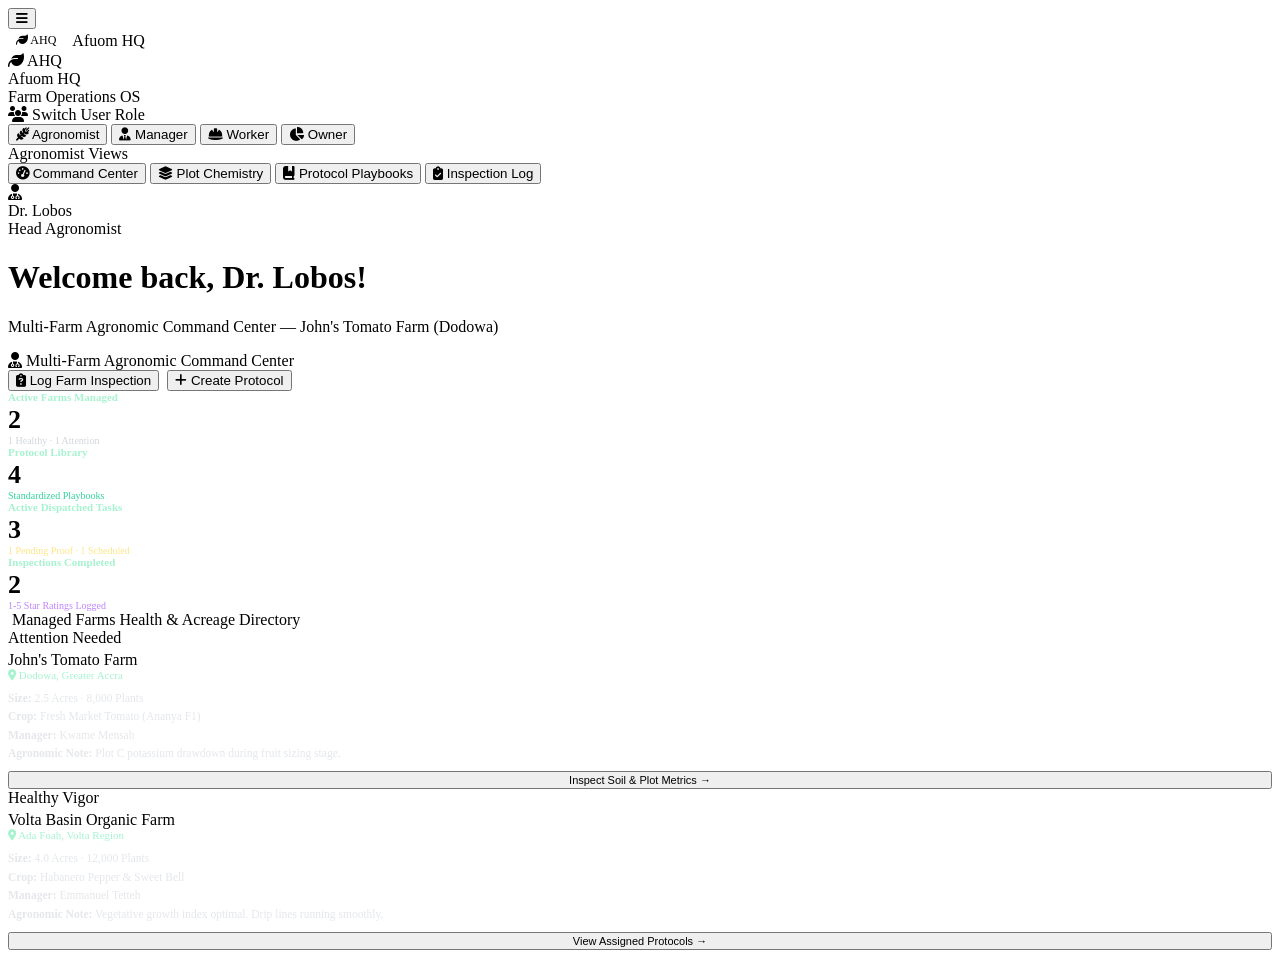
==== frontend/index.html @ 6221a569 "inital deployment" ====
<!DOCTYPE html>
<html lang="en">
<head>
  <meta charset="UTF-8" />
  <meta name="viewport" content="width=device-width, initial-scale=1.0" />
  <title>Afuom HQ | Remote Farm Operations OS</title>
  <!-- Google Fonts: IBM Plex Sans -->
  <link rel="preconnect" href="https://fonts.googleapis.com">
  <link rel="preconnect" href="https://fonts.gstatic.com" crossorigin>
  <link href="https://fonts.googleapis.com/css2?family=IBM+Plex+Sans:ital,wght@0,300;0,400;0,500;0,600;0,700;1,400&display=swap" rel="stylesheet">
  <!-- Font Awesome 6 Real Static Icons -->
  <link rel="stylesheet" href="https://cdnjs.cloudflare.com/ajax/libs/font-awesome/6.5.1/css/all.min.css" />
  <link rel="stylesheet" href="/styles.css" />
</head>
<body>

  <!-- App Layout Shell -->
  <div class="app-layout">

    <!-- Mobile Header Bar (Visible on Mobile Viewports) -->
    <header class="mobile-header">
      <button class="mobile-toggle" onclick="toggleMobileSidebar()">
        <i class="fa-solid fa-bars"></i>
      </button>
      <div style="display: flex; align-items: center; gap: 8px;">
        <div class="brand-badge" style="padding: 4px 8px; font-size: 12px;"><i class="fa-solid fa-leaf"></i> AHQ</div>
        <div class="brand-title" style="font-size: 16px;">Afuom HQ</div>
      </div>
    </header>

    <!-- Full-Height Left Sidebar Navigation -->
    <aside class="app-sidebar" id="app-sidebar">
      <div class="sidebar-top">
        <!-- Brand Logo & Header -->
        <div class="sidebar-brand">
          <div class="brand-badge"><i class="fa-solid fa-leaf"></i> AHQ</div>
          <div>
            <div class="brand-title">Afuom HQ</div>
            <div class="brand-sub">Farm Operations OS</div>
          </div>
        </div>

        <!-- Role Selector Switcher Grid -->
        <div class="sidebar-role-box">
          <span class="sidebar-label"><i class="fa-solid fa-users"></i> Switch User Role</span>
          <div class="role-pills-grid">
            <button class="role-pill active" id="role-pill-agronomist" onclick="switchRole('agronomist')">
              <i class="fa-solid fa-wheat-awn"></i> Agronomist
            </button>
            <button class="role-pill" id="role-pill-manager" onclick="switchRole('manager')">
              <i class="fa-solid fa-user-tie"></i> Manager
            </button>
            <button class="role-pill" id="role-pill-worker" onclick="switchRole('worker')">
              <i class="fa-solid fa-helmet-safety"></i> Worker
            </button>
            <button class="role-pill" id="role-pill-owner" onclick="switchRole('owner')">
              <i class="fa-solid fa-chart-pie"></i> Owner
            </button>
          </div>
        </div>

        <!-- Sidebar Navigation Menus for Active Role -->
        <div class="sidebar-menu-container">

          <!-- 1. AGRONOMIST MENU -->
          <nav id="agronomist-nav-group" class="role-nav-group">
            <div class="sidebar-nav-title">Agronomist Views</div>
            <button class="nav-item active" data-tab="command-center" onclick="switchSubTab('agronomist', 'command-center')">
              <i class="fa-solid fa-gauge-high text-green"></i> Command Center
            </button>
            <button class="nav-item" data-tab="plot-chemistry" onclick="switchSubTab('agronomist', 'plot-chemistry')">
              <i class="fa-solid fa-layer-group text-green"></i> Plot Chemistry
            </button>
            <button class="nav-item" data-tab="protocol-library" onclick="switchSubTab('agronomist', 'protocol-library')">
              <i class="fa-solid fa-book-bookmark text-green"></i> Protocol Playbooks
            </button>
            <button class="nav-item" data-tab="inspections" onclick="switchSubTab('agronomist', 'inspections')">
              <i class="fa-solid fa-clipboard-check text-green"></i> Inspection Log
            </button>
          </nav>

          <!-- 2. FARM MANAGER MENU -->
          <nav id="manager-nav-group" class="role-nav-group" style="display: none;">
            <div class="sidebar-nav-title">Manager Views</div>
            <button class="nav-item active" data-tab="command-console" onclick="switchSubTab('manager', 'command-console')">
              <i class="fa-solid fa-gauge-high text-blue"></i> Operations Console
            </button>
            <button class="nav-item" data-tab="alerts-triage" onclick="switchSubTab('manager', 'alerts-triage')">
              <i class="fa-solid fa-triangle-exclamation text-red"></i> Emergency Alerts
            </button>
            <button class="nav-item" data-tab="photo-audits" onclick="switchSubTab('manager', 'photo-audits')">
              <i class="fa-solid fa-camera text-blue"></i> Photo Audit Queue
            </button>
            <button class="nav-item" data-tab="ground-crew" onclick="switchSubTab('manager', 'ground-crew')">
              <i class="fa-solid fa-users text-blue"></i> Ground Crew Directory
            </button>
            <button class="nav-item" data-tab="verified-log" onclick="switchSubTab('manager', 'verified-log')">
              <i class="fa-solid fa-list-check text-green"></i> Verified Task Log
            </button>
          </nav>

          <!-- 3. FIELD WORKER MENU -->
          <nav id="worker-nav-group" class="role-nav-group" style="display: none;">
            <div class="sidebar-nav-title">Worker Views</div>
            <button class="nav-item active" data-tab="my-tasks" onclick="switchSubTab('worker', 'my-tasks')">
              <i class="fa-solid fa-clipboard-list text-amber"></i> My Field Tasks
            </button>
            <button class="nav-item" data-tab="report-issue" onclick="openModal('problem-modal')">
              <i class="fa-solid fa-triangle-exclamation text-red"></i> Report Emergency
            </button>
          </nav>

          <!-- 4. FARM OWNER MENU -->
          <nav id="owner-nav-group" class="role-nav-group" style="display: none;">
            <div class="sidebar-nav-title">Owner Views</div>
            <button class="nav-item active" data-tab="executive-dashboard" onclick="switchSubTab('owner', 'executive-dashboard')">
              <i class="fa-solid fa-chart-line text-purple"></i> Executive Dashboard
            </button>
            <button class="nav-item" data-tab="digital-timeline" onclick="switchSubTab('owner', 'digital-timeline')">
              <i class="fa-solid fa-timeline text-purple"></i> Audit Timeline
            </button>
            <button class="nav-item" data-tab="weekly-report" onclick="openModal('report-modal')">
              <i class="fa-solid fa-file-pdf text-purple"></i> Weekly Reports
            </button>
          </nav>

        </div>
      </div>

      <!-- Base Account Profile Card anchored at sidebar bottom -->
      <div class="sidebar-base">
        <div class="user-avatar" id="sidebar-user-avatar">
          <i class="fa-solid fa-user-doctor"></i>
        </div>
        <div class="user-details">
          <div class="user-name" id="sidebar-user-name">Dr. Lobos</div>
          <div class="user-role" id="sidebar-user-role">Head Agronomist</div>
        </div>
        <div class="status-indicator" title="Connected"></div>
      </div>
    </aside>

    <!-- Main Workspace Area -->
    <main class="app-workspace">

      <!-- Top Welcome Header Bar -->
      <header class="workspace-header">
        <div>
          <h1 class="welcome-title" id="welcome-title">Welcome back, Dr. Lobos!</h1>
          <p class="welcome-sub" id="welcome-sub">Multi-Farm Agronomic Command Center — John's Tomato Farm (Dodowa)</p>
        </div>
      </header>

      <!-- Workspace Content Area -->
      <div class="workspace-content">

        <!-- AGRONOMIST VIEW -->
        <div id="agronomist-view" class="role-section">
          <!-- Command Center Sub-Tab -->
          <div id="agronomist-command-center" class="sub-tab-content">
            <div class="panel">
              <div class="panel-header">
                <div class="panel-title">
                  <i class="fa-solid fa-user-doctor text-green"></i> Multi-Farm Agronomic Command Center
                </div>
                <div style="display: flex; gap: 8px;">
                  <button class="btn btn-secondary" onclick="openModal('inspection-modal')">
                    <i class="fa-solid fa-clipboard-question"></i> Log Farm Inspection
                  </button>
                  <button class="btn" onclick="openModal('protocol-modal')">
                    <i class="fa-solid fa-plus"></i> Create Protocol
                  </button>
                </div>
              </div>

              <div class="grid-4" id="agronomist-summary-grid">
                <div class="card">
                  <div style="font-size: 11px; color: #a7f3d0; font-weight: 700;">Active Farms Managed</div>
                  <div style="font-size: 26px; font-weight: 900; margin-top: 2px;" id="stat-farms">2</div>
                  <div style="font-size: 10px; color: #d1d5db;" id="stat-farms-breakdown">1 Healthy · 1 Attention</div>
                </div>
                <div class="card">
                  <div style="font-size: 11px; color: #a7f3d0; font-weight: 700;">Protocol Library</div>
                  <div style="font-size: 26px; font-weight: 900; margin-top: 2px;" id="stat-protocols">4</div>
                  <div style="font-size: 10px; color: #34d399;">Standardized Playbooks</div>
                </div>
                <div class="card">
                  <div style="font-size: 11px; color: #a7f3d0; font-weight: 700;">Active Dispatched Tasks</div>
                  <div style="font-size: 26px; font-weight: 900; margin-top: 2px;" id="stat-tasks">3</div>
                  <div style="font-size: 10px; color: #fde68a;" id="stat-tasks-breakdown">1 Pending Proof · 1 Scheduled</div>
                </div>
                <div class="card">
                  <div style="font-size: 11px; color: #a7f3d0; font-weight: 700;">Inspections Completed</div>
                  <div style="font-size: 26px; font-weight: 900; margin-top: 2px;" id="stat-inspections">2</div>
                  <div style="font-size: 10px; color: #c084fc;">1-5 Star Ratings Logged</div>
                </div>
              </div>
            </div>

            <!-- Multi-Farm Vigor Directory -->
            <div class="panel">
              <div class="panel-header">
                <div class="panel-title">
                  <i class="fa-solid fa-wheat-field text-green"></i> Managed Farms Health & Acreage Directory
                </div>
              </div>
              <div class="grid-2">
                <div class="card">
                  <div class="card-header">
                    <div>
                      <span class="badge badge-amber">Attention Needed</span>
                      <div class="card-title" style="margin-top: 4px;">John's Tomato Farm</div>
                      <div style="font-size: 11px; color: #a7f3d0;"><i class="fa-solid fa-location-dot"></i> Dodowa, Greater Accra</div>
                    </div>
                  </div>
                  <div style="font-size: 11.5px; line-height: 1.6; color: #e5e7eb; margin: 8px 0;">
                    <div><strong>Size:</strong> 2.5 Acres · 8,000 Plants</div>
                    <div><strong>Crop:</strong> Fresh Market Tomato (Ananya F1)</div>
                    <div><strong>Manager:</strong> Kwame Mensah</div>
                    <div><strong>Agronomic Note:</strong> Plot C potassium drawdown during fruit sizing stage.</div>
                  </div>
                  <button class="btn btn-secondary" style="font-size: 11px; width: 100%; justify-content: center;" onclick="switchSubTab('agronomist', 'plot-chemistry')">
                    Inspect Soil & Plot Metrics →
                  </button>
                </div>

                <div class="card">
                  <div class="card-header">
                    <div>
                      <span class="badge badge-green">Healthy Vigor</span>
                      <div class="card-title" style="margin-top: 4px;">Volta Basin Organic Farm</div>
                      <div style="font-size: 11px; color: #a7f3d0;"><i class="fa-solid fa-location-dot"></i> Ada Foah, Volta Region</div>
                    </div>
                  </div>
                  <div style="font-size: 11.5px; line-height: 1.6; color: #e5e7eb; margin: 8px 0;">
                    <div><strong>Size:</strong> 4.0 Acres · 12,000 Plants</div>
                    <div><strong>Crop:</strong> Habanero Pepper & Sweet Bell</div>
                    <div><strong>Manager:</strong> Emmanuel Tetteh</div>
                    <div><strong>Agronomic Note:</strong> Vegetative growth index optimal. Drip lines running smoothly.</div>
                  </div>
                  <button class="btn btn-secondary" style="font-size: 11px; width: 100%; justify-content: center;" onclick="switchSubTab('agronomist', 'protocol-library')">
                    View Assigned Protocols →
                  </button>
                </div>
              </div>
            </div>
          </div>

          <!-- Plot Chemistry Sub-Tab -->
          <div id="agronomist-plot-chemistry" class="sub-tab-content" style="display: none;">
            <div class="panel">
              <div class="panel-header">
                <div class="panel-title">
                  <i class="fa-solid fa-layer-group text-green"></i> Plot Chemistry & Lifecycle Tracker — John's Tomato Farm
                </div>
                <select id="farm-selector" style="width: auto; margin: 0; padding: 4px 10px; font-size: 11px;" onchange="loadFarmPlots(this.value)">
                  <option value="f-1">John's Tomato Farm (Dodowa)</option>
                  <option value="f-2">Volta Basin Organic Farm (Ada)</option>
                </select>
              </div>

              <div class="grid-4" id="plots-container"></div>
            </div>
          </div>

          <!-- Protocol Library Sub-Tab -->
          <div id="agronomist-protocol-library" class="sub-tab-content" style="display: none;">
            <div class="panel">
              <div class="panel-header">
                <div class="panel-title">
                  <i class="fa-solid fa-book-bookmark text-green"></i> Standardized Protocol Playbook Library
                </div>
                <button class="btn" onclick="openModal('protocol-modal')">
                  <i class="fa-solid fa-plus"></i> Create Protocol
                </button>
              </div>

              <div class="grid-2" id="protocols-container"></div>
            </div>
          </div>

          <!-- Inspection Reports Sub-Tab -->
          <div id="agronomist-inspections" class="sub-tab-content" style="display: none;">
            <div class="panel">
              <div class="panel-header">
                <div class="panel-title">
                  <i class="fa-solid fa-clipboard-check text-green"></i> Farm Inspection Audit Log
                </div>
                <button class="btn btn-secondary" onclick="openModal('inspection-modal')">
                  <i class="fa-solid fa-clipboard-question"></i> Log Farm Inspection
                </button>
              </div>
              <div id="inspections-container" style="display: flex; flex-direction: column; gap: 12px;"></div>
            </div>
          </div>
        </div>

        <!-- FARM MANAGER VIEW -->
        <div id="manager-view" class="role-section" style="display: none;">
          <!-- Command Console Sub-Tab -->
          <div id="manager-command-console" class="sub-tab-content">
            <div class="panel">
              <div class="panel-header">
                <div class="panel-title">
                  <i class="fa-solid fa-user-tie text-blue"></i> Farm Manager Command Console — Kwame Mensah
                </div>
                <span style="font-size: 11px; color: #bfdbfe;"><i class="fa-solid fa-location-dot"></i> John's Tomato Farm (Dodowa)</span>
              </div>

              <div class="grid-4">
                <div class="card">
                  <div style="font-size: 11px; color: #93c5fd; font-weight: 700;">Pending Photo Audits</div>
                  <div style="font-size: 26px; font-weight: 900; margin-top: 2px; color: #fde68a;" id="mgr-stat-pending">1</div>
                  <div style="font-size: 10px; color: #d1d5db;">Awaiting Verification</div>
                </div>

                <div class="card">
                  <div style="font-size: 11px; color: #93c5fd; font-weight: 700;">Verified Tasks Today</div>
                  <div style="font-size: 26px; font-weight: 900; margin-top: 2px; color: #6ee7b7;" id="mgr-stat-verified">1</div>
                  <div style="font-size: 10px; color: #34d399;">Audit Records Posted</div>
                </div>

                <div class="card">
                  <div style="font-size: 11px; color: #93c5fd; font-weight: 700;">Ground Crew Active</div>
                  <div style="font-size: 26px; font-weight: 900; margin-top: 2px;" id="mgr-stat-workers">4</div>
                  <div style="font-size: 10px; color: #6ee7b7;">3 Active On Field</div>
                </div>

                <div class="card">
                  <div style="font-size: 11px; color: #93c5fd; font-weight: 700;">Active Field Alerts</div>
                  <div style="font-size: 26px; font-weight: 900; margin-top: 2px; color: #fca5a5;" id="mgr-stat-alerts">2</div>
                  <div style="font-size: 10px; color: #ef4444;">Requires Manager Triage</div>
                </div>
              </div>
            </div>

            <!-- Daily Shift Execution Target Board -->
            <div class="panel">
              <div class="panel-header">
                <div class="panel-title">
                  <i class="fa-solid fa-list-check text-blue"></i> Daily Operations Shift Execution Target Board
                </div>
              </div>
              <div class="grid-3">
                <div class="card">
                  <div class="card-header">
                    <span class="badge badge-green">Morning Shift (07:00 - 12:00)</span>
                  </div>
                  <div style="font-size: 12px; line-height: 1.6; color: #e5e7eb;">
                    <div><i class="fa-solid fa-check text-green"></i> Fertigation Injection (Plot B): <strong>Completed</strong></div>
                    <div><i class="fa-solid fa-check text-green"></i> Line Flush (Plot A): <strong>Completed</strong></div>
                    <div><i class="fa-solid fa-spinner text-amber"></i> Pest Sticky Trap Scout (Plot C): <strong>In Progress</strong></div>
                  </div>
                </div>

                <div class="card">
                  <div class="card-header">
                    <span class="badge badge-amber">Afternoon Shift (12:00 - 17:00)</span>
                  </div>
                  <div style="font-size: 12px; line-height: 1.6; color: #e5e7eb;">
                    <div><i class="fa-solid fa-clock text-amber"></i> Nursery Tunnel Shade Mesh Check: <strong>Pending</strong></div>
                    <div><i class="fa-solid fa-clock text-amber"></i> Soil Moisture Probing (Plot A & B): <strong>Scheduled</strong></div>
                  </div>
                </div>

                <div class="card">
                  <div class="card-header">
                    <span class="badge badge-blue">Field Security & Equipment</span>
                  </div>
                  <div style="font-size: 12px; line-height: 1.6; color: #e5e7eb;">
                    <div><i class="fa-solid fa-shield text-blue"></i> Drip Line Pump Pressure: <strong>1.7 Bar (Normal)</strong></div>
                    <div><i class="fa-solid fa-shield text-blue"></i> Venturi Injector Flow: <strong>2.4 L/min</strong></div>
                  </div>
                </div>
              </div>
            </div>
          </div>

          <!-- Emergency Alerts Sub-Tab -->
          <div id="manager-alerts-triage" class="sub-tab-content" style="display: none;">
            <div class="panel" style="border-color: rgba(239, 68, 68, 0.4);">
              <div class="panel-header">
                <div class="panel-title" style="color: #fca5a5;">
                  <i class="fa-solid fa-triangle-exclamation text-red"></i> Emergency Field Alerts & Issue Triage
                </div>
                <span class="badge badge-red" id="active-alerts-badge">2 Emergencies Active</span>
              </div>

              <div id="alerts-container" style="display: flex; flex-direction: column; gap: 12px;"></div>
            </div>
          </div>

          <!-- Photo Audits Queue Sub-Tab -->
          <div id="manager-photo-audits" class="sub-tab-content" style="display: none;">
            <div class="panel">
              <div class="panel-header">
                <div class="panel-title">
                  <i class="fa-solid fa-camera text-blue"></i> Photo Evidence Verification & Audit Queue
                </div>
                <div class="badge badge-amber" id="pending-count-badge">1 Pending Audit</div>
              </div>

              <div class="grid-2" id="verification-container"></div>
            </div>
          </div>

          <!-- Ground Crew Directory Sub-Tab -->
          <div id="manager-ground-crew" class="sub-tab-content" style="display: none;">
            <div class="panel">
              <div class="panel-header">
                <div class="panel-title">
                  <i class="fa-solid fa-users text-blue"></i> Ground Crew Performance & Assignment Directory
                </div>
              </div>

              <table>
                <thead>
                  <tr>
                    <th>Worker Name</th>
                    <th>Role Title</th>
                    <th>Tasks Assigned</th>
                    <th>Tasks Completed</th>
                    <th>Compliance %</th>
                    <th>Field Status</th>
                    <th>Action</th>
                  </tr>
                </thead>
                <tbody id="workers-body"></tbody>
              </table>
            </div>
          </div>

          <!-- Verified Log Sub-Tab -->
          <div id="manager-verified-log" class="sub-tab-content" style="display: none;">
            <div class="panel">
              <div class="panel-header">
                <div class="panel-title">
                  <i class="fa-solid fa-list-check text-green"></i> Verified Tasks Audit Log
                </div>
              </div>
              <table>
                <thead>
                  <tr>
                    <th>Protocol Name</th>
                    <th>Plot Location</th>
                    <th>Worker</th>
                    <th>Quantity Verified</th>
                    <th>Audit Status</th>
                  </tr>
                </thead>
                <tbody id="verified-tasks-body"></tbody>
              </table>
            </div>
          </div>
        </div>

        <!-- FIELD WORKER VIEW -->
        <div id="worker-view" class="role-section" style="display: none;">
          <div id="worker-my-tasks" class="sub-tab-content">
            <div class="panel">
              <div class="panel-header">
                <div class="panel-title">
                  <i class="fa-solid fa-clipboard-list text-amber"></i> My Assigned Field Tasks (Kofi Osei)
                </div>
                <button class="btn btn-danger" onclick="openModal('problem-modal')">
                  <i class="fa-solid fa-triangle-exclamation"></i> Report Issue
                </button>
              </div>

              <div id="worker-tasks-container" style="display: flex; flex-direction: column; gap: 16px;"></div>
            </div>

            <!-- Field Worker Safety & PPE Check Card -->
            <div class="panel">
              <div class="panel-header">
                <div class="panel-title">
                  <i class="fa-solid fa-shield-halved text-amber"></i> Daily Field Worker Safety & PPE Gear Check
                </div>
              </div>
              <div class="grid-3">
                <div class="card">
                  <div style="font-size: 12px; font-weight: 700; color: #a7f3d0;"><i class="fa-solid fa-hand-holding-medical"></i> Chemical & Fertigation PPE</div>
                  <div style="font-size: 11px; color: #e5e7eb; margin-top: 6px;">
                    <div>• Heavy Duty Rubber Gloves: <span style="color: #6ee7b7; font-weight: 700;">Verified Ready</span></div>
                    <div>• Chemical Splash Goggles: <span style="color: #6ee7b7; font-weight: 700;">Verified Ready</span></div>
                    <div>• Waterproof Field Boots: <span style="color: #6ee7b7; font-weight: 700;">Verified Ready</span></div>
                  </div>
                </div>

                <div class="card">
                  <div style="font-size: 12px; font-weight: 700; color: #a7f3d0;"><i class="fa-solid fa-mask-face"></i> Spraying & Scouting PPE</div>
                  <div style="font-size: 11px; color: #e5e7eb; margin-top: 6px;">
                    <div>• N95 Particulate Respirator: <span style="color: #6ee7b7; font-weight: 700;">Issued</span></div>
                    <div>• Protective Overalls: <span style="color: #6ee7b7; font-weight: 700;">Issued</span></div>
                  </div>
                </div>

                <div class="card">
                  <div style="font-size: 12px; font-weight: 700; color: #a7f3d0;"><i class="fa-solid fa-phone"></i> Emergency Field Contacts</div>
                  <div style="font-size: 11px; color: #e5e7eb; margin-top: 6px;">
                    <div>• Manager Kwame: <span style="color: #6ee7b7;">+233 24 555 0192</span></div>
                    <div>• Agronomist Dr. Lobos: <span style="color: #6ee7b7;">+233 20 555 0188</span></div>
                  </div>
                </div>
              </div>
            </div>
          </div>
        </div>

        <!-- FARM OWNER VIEW -->
        <div id="owner-view" class="role-section" style="display: none;">
          <!-- Executive Dashboard Sub-Tab -->
          <div id="owner-executive-dashboard" class="sub-tab-content">
            <div class="panel">
              <div class="panel-header">
                <div class="panel-title">
                  <i class="fa-solid fa-chart-line text-purple"></i> Executive Performance Dashboard
                </div>
                <button class="btn" onclick="openModal('report-modal')">
                  <i class="fa-solid fa-file-pdf"></i> View Weekly Executive Report
                </button>
              </div>

              <div class="grid-4">
                <div class="card">
                  <div style="font-size: 11px; color: #a7f3d0; font-weight: 700;">Overall Performance</div>
                  <div style="font-size: 28px; font-weight: 900; margin-top: 4px;">93%</div>
                  <div style="font-size: 10px; color: #34d399;"><i class="fa-solid fa-check"></i> High Operational Compliance</div>
                </div>
                <div class="card">
                  <div style="font-size: 11px; color: #a7f3d0; font-weight: 700;">Irrigation Compliance</div>
                  <div style="font-size: 28px; font-weight: 900; margin-top: 4px;">97%</div>
                  <div style="font-size: 10px; color: #34d399;"><i class="fa-solid fa-droplet"></i> 7 Cycles Completed</div>
                </div>
                <div class="card">
                  <div style="font-size: 11px; color: #a7f3d0; font-weight: 700;">Nutrition Adherence</div>
                  <div style="font-size: 28px; font-weight: 900; margin-top: 4px;">91%</div>
                  <div style="font-size: 10px; color: #fde68a;"><i class="fa-solid fa-flask"></i> 2 Applications Done</div>
                </div>
                <div class="card">
                  <div style="font-size: 11px; color: #a7f3d0; font-weight: 700;">Expected Harvest</div>
                  <div style="font-size: 28px; font-weight: 900; margin-top: 4px;">10,000 kg</div>
                  <div style="font-size: 10px; color: #c084fc;"><i class="fa-solid fa-basket-shopping"></i> 1,240 kg Picked YTD</div>
                </div>
              </div>
            </div>

            <!-- Executive Financial & Harvest ROI Card -->
            <div class="panel">
              <div class="panel-header">
                <div class="panel-title">
                  <i class="fa-solid fa-sack-dollar text-purple"></i> Financial Efficiency & Harvest Yield Forecast
                </div>
              </div>
              <div class="grid-3">
                <div class="card">
                  <div style="font-size: 11px; color: #a7f3d0; font-weight: 700;">Projected Harvest Revenue</div>
                  <div style="font-size: 26px; font-weight: 900; color: #34d399; margin-top: 4px;">$24,500 EST</div>
                  <div style="font-size: 10.5px; color: #e5e7eb; margin-top: 6px;">
                    <div>• Target Price: $2.45 / kg</div>
                    <div>• Fresh Market Grade A: 88% Output</div>
                  </div>
                </div>

                <div class="card">
                  <div style="font-size: 11px; color: #a7f3d0; font-weight: 700;">Input ROI & Cost Ratio</div>
                  <div style="font-size: 26px; font-weight: 900; color: #fde68a; margin-top: 4px;">3.8x ROI</div>
                  <div style="font-size: 10.5px; color: #e5e7eb; margin-top: 6px;">
                    <div>• Fertilizer Efficiency Index: 94%</div>
                    <div>• Labor Cost per Acre: $420</div>
                  </div>
                </div>

                <div class="card">
                  <div style="font-size: 11px; color: #a7f3d0; font-weight: 700;">Water & Energy Conservation</div>
                  <div style="font-size: 26px; font-weight: 900; color: #93c5fd; margin-top: 4px;">96% Optimal</div>
                  <div style="font-size: 10.5px; color: #e5e7eb; margin-top: 6px;">
                    <div>• Drip Efficiency Rating: 96%</div>
                    <div>• Pump Fuel Consumption: 14L/week</div>
                  </div>
                </div>
              </div>
            </div>
          </div>

          <!-- Digital Audit Timeline Sub-Tab -->
          <div id="owner-digital-timeline" class="sub-tab-content" style="display: none;">
            <div class="panel">
              <div class="panel-header">
                <div class="panel-title">
                  <i class="fa-solid fa-timeline text-purple"></i> Digital Farm Audit Timeline
                </div>
              </div>
              <div id="timeline-container" style="display: flex; flex-direction: column; gap: 12px;"></div>
            </div>
          </div>
        </div>

      </div>
    </main>
  </div>

  <!-- MODALS -->

  <div id="reject-modal" class="modal-overlay" style="display: none;">
    <div class="modal">
      <div style="display: flex; justify-content: space-between; margin-bottom: 16px;">
        <h3 style="font-size: 16px; color: #fca5a5;"><i class="fa-solid fa-triangle-exclamation"></i> Reject Work & Request Rework</h3>
        <button onclick="closeModal('reject-modal')" style="background: none; border: none; color: #fff; cursor: pointer;"><i class="fa-solid fa-xmark"></i></button>
      </div>
      <form onsubmit="submitTaskRejection(event)">
        <input type="hidden" id="reject-task-id" />
        <label>Reason for Rework / Rejection</label>
        <textarea id="reject-reason" rows="3" required placeholder="Explain why the evidence was rejected..."></textarea>
        <div style="display: flex; gap: 8px; justify-content: flex-end; margin-top: 16px;">
          <button type="button" class="btn btn-secondary" onclick="closeModal('reject-modal')">Cancel</button>
          <button type="submit" class="btn btn-danger"><i class="fa-solid fa-rotate-left"></i> Send Back for Rework</button>
        </div>
      </form>
    </div>
  </div>

  <div id="reassign-modal" class="modal-overlay" style="display: none;">
    <div class="modal">
      <div style="display: flex; justify-content: space-between; margin-bottom: 16px;">
        <h3 style="font-size: 16px;"><i class="fa-solid fa-user-pen"></i> Reassign Task to Worker</h3>
        <button onclick="closeModal('reassign-modal')" style="background: none; border: none; color: #fff; cursor: pointer;"><i class="fa-solid fa-xmark"></i></button>
      </div>
      <form onsubmit="submitWorkerReassign(event)">
        <input type="hidden" id="reassign-task-id" />
        <label>Select Target Ground Crew Member</label>
        <select id="reassign-worker-select">
          <option value="Kofi Osei">Kofi Osei (Senior Field Hand)</option>
          <option value="Ama Serwaa">Ama Serwaa (Pest & Disease Scout)</option>
          <option value="Kwaku Bonsu">Kwaku Bonsu (Irrigation Specialist)</option>
          <option value="Yaa Asantewaa">Yaa Asantewaa (General Worker)</option>
        </select>
        <div style="display: flex; gap: 8px; justify-content: flex-end; margin-top: 16px;">
          <button type="button" class="btn btn-secondary" onclick="closeModal('reassign-modal')">Cancel</button>
          <button type="submit" class="btn"><i class="fa-solid fa-check"></i> Reassign Task</button>
        </div>
      </form>
    </div>
  </div>

  <div id="protocol-modal" class="modal-overlay" style="display: none;">
    <div class="modal" style="max-width: 550px;">
      <div style="display: flex; justify-content: space-between; margin-bottom: 16px;">
        <h3 style="font-size: 16px;"><i class="fa-solid fa-file-circle-plus"></i> Publish Agronomic Protocol</h3>
        <button onclick="closeModal('protocol-modal')" style="background: none; border: none; color: #fff; cursor: pointer;"><i class="fa-solid fa-xmark"></i></button>
      </div>
      <form onsubmit="submitProtocol(event)">
        <label>Protocol Title</label>
        <input type="text" id="prot-name" required placeholder="e.g. Tomato Flowering Calcium & Nitrogen Boost" />

        <div style="display: grid; grid-template-columns: 1fr 1fr; gap: 10px;">
          <div>
            <label>Category</label>
            <select id="prot-cat">
              <option value="Nutrition">Nutrition & Fertigation</option>
              <option value="Pest & Disease">Pest & Disease Control</option>
              <option value="Irrigation">Irrigation Schedule</option>
              <option value="Sanitation">Field Sanitation</option>
            </select>
          </div>
          <div>
            <label>Target Growth Stage</label>
            <select id="prot-stage">
              <option value="Nursery">Nursery & Seedlings</option>
              <option value="Vegetative">Vegetative</option>
              <option value="Flowering">Flowering</option>
              <option value="Fruiting">Fruiting & Harvest</option>
            </select>
          </div>
        </div>

        <label>Chemicals / Fertilizers (Comma Separated)</label>
        <input type="text" id="prot-prod" required placeholder="e.g. Calcium Nitrate, Potassium Nitrate" />

        <div style="display: grid; grid-template-columns: 1fr 1fr; gap: 10px;">
          <div>
            <label>Application Rate</label>
            <input type="text" id="prot-rate" required placeholder="2.5 kg / 1,000 plants" />
          </div>
          <div>
            <label>Water Volume</label>
            <input type="text" id="prot-vol" required placeholder="1,200 Liters" />
          </div>
        </div>

        <label>Application Method</label>
        <select id="prot-method">
          <option value="Drip Fertigation (Venturi Injector)">Drip Fertigation (Venturi Injector)</option>
          <option value="Foliar Spray">Foliar Spray</option>
          <option value="Soil Drench">Soil Drench</option>
          <option value="Granular Topdress">Granular Topdress</option>
        </select>

        <label>Required Safety Gear (PPE)</label>
        <input type="text" id="prot-ppe" required value="Rubber Gloves, Safety Goggles, Boots" />

        <label>Step-by-step Instructions</label>
        <textarea id="prot-inst" rows="3" required placeholder="Flush drip main line for 15 mins..."></textarea>

        <div style="display: flex; gap: 8px; justify-content: flex-end; margin-top: 16px;">
          <button type="button" class="btn btn-secondary" onclick="closeModal('protocol-modal')">Cancel</button>
          <button type="submit" class="btn"><i class="fa-solid fa-check"></i> Publish to Library</button>
        </div>
      </form>
    </div>
  </div>

  <div id="task-modal" class="modal-overlay" style="display: none;">
    <div class="modal">
      <div style="display: flex; justify-content: space-between; margin-bottom: 16px;">
        <h3 style="font-size: 16px;"><i class="fa-solid fa-paper-plane"></i> Dispatch Task to Plot</h3>
        <button onclick="closeModal('task-modal')" style="background: none; border: none; color: #fff; cursor: pointer;"><i class="fa-solid fa-xmark"></i></button>
      </div>
      <form onsubmit="submitDispatchTask(event)">
        <input type="hidden" id="task-prot-id" />
        <label>Selected Protocol</label>
        <input type="text" id="task-prot-name" readonly style="background: #0d1a12; color: #34d399;" />

        <label>Target Plot Location</label>
        <select id="task-plot-select">
          <option value="p-101">Plot A (Vegetative)</option>
          <option value="p-102">Plot B (Flowering)</option>
          <option value="p-103">Plot C (Fruiting & Ripening)</option>
          <option value="p-104">Nursery & High Tunnel</option>
        </select>

        <label>Assign Ground Worker</label>
        <select id="task-worker">
          <option value="Kofi Osei">Kofi Osei (Senior Field Hand)</option>
          <option value="Ama Serwaa">Ama Serwaa (Pest & Disease Scout)</option>
          <option value="Kwaku Bonsu">Kwaku Bonsu (Irrigation Specialist)</option>
          <option value="Yaa Asantewaa">Yaa Asantewaa (General Worker)</option>
        </select>

        <label>Priority</label>
        <select id="task-priority">
          <option value="High">High Priority</option>
          <option value="Medium">Medium Priority</option>
          <option value="Low">Low Priority</option>
        </select>

        <div style="display: flex; gap: 8px; justify-content: flex-end; margin-top: 16px;">
          <button type="button" class="btn btn-secondary" onclick="closeModal('task-modal')">Cancel</button>
          <button type="submit" class="btn"><i class="fa-solid fa-paper-plane"></i> Dispatch Task</button>
        </div>
      </form>
    </div>
  </div>

  <div id="inspection-modal" class="modal-overlay" style="display: none;">
    <div class="modal" style="max-width: 500px;">
      <div style="display: flex; justify-content: space-between; margin-bottom: 16px;">
        <h3 style="font-size: 16px;"><i class="fa-solid fa-clipboard-question"></i> Record Farm Inspection Log</h3>
        <button onclick="closeModal('inspection-modal')" style="background: none; border: none; color: #fff; cursor: pointer;"><i class="fa-solid fa-xmark"></i></button>
      </div>
      <form onsubmit="submitInspection(event)">
        <label>Target Plot</label>
        <select id="insp-plot-select">
          <option value="p-101">Plot A (Vegetative)</option>
          <option value="p-102">Plot B (Flowering)</option>
          <option value="p-103">Plot C (Fruiting & Ripening)</option>
        </select>

        <div style="display: grid; grid-template-columns: 1fr 1fr; gap: 10px;">
          <div>
            <label>Crop Health Rating (1-5)</label>
            <select id="insp-health">
              <option value="5">5 ★★★★★ Excellent Vigor</option>
              <option value="4">4 ★★★★☆ Good</option>
              <option value="3">3 ★★★☆☆ Fair</option>
              <option value="2">2 ★★☆☆☆ Needs Attention</option>
              <option value="1">1 ★☆☆☆☆ Critical</option>
            </select>
          </div>
          <div>
            <label>Irrigation Rating (1-5)</label>
            <select id="insp-irr">
              <option value="5">5 ★★★★★ Optimal Moisture</option>
              <option value="4">4 ★★★★☆ Adequate</option>
              <option value="3">3 ★★★☆☆ Slight Stress</option>
              <option value="2">2 ★★☆☆☆ Dry Lines</option>
            </select>
          </div>
        </div>

        <label>Agronomic Field Observations</label>
        <textarea id="insp-obs" rows="3" required placeholder="Observed leaf color, flowering cluster density, soil moisture level..."></textarea>

        <div style="display: flex; gap: 8px; justify-content: flex-end; margin-top: 16px;">
          <button type="button" class="btn btn-secondary" onclick="closeModal('inspection-modal')">Cancel</button>
          <button type="submit" class="btn"><i class="fa-solid fa-check"></i> Post Inspection Record</button>
        </div>
      </form>
    </div>
  </div>

  <div id="edit-plot-modal" class="modal-overlay" style="display: none;">
    <div class="modal">
      <div style="display: flex; justify-content: space-between; margin-bottom: 16px;">
        <h3 style="font-size: 16px;"><i class="fa-solid fa-flask"></i> Update Soil & Lifecycle Metrics</h3>
        <button onclick="closeModal('edit-plot-modal')" style="background: none; border: none; color: #fff; cursor: pointer;"><i class="fa-solid fa-xmark"></i></button>
      </div>
      <form onsubmit="submitPlotMetrics(event)">
        <input type="hidden" id="edit-plot-id" />
        <label>Plot Name</label>
        <input type="text" id="edit-plot-name" readonly style="background: #0d1a12;" />

        <div style="display: grid; grid-template-columns: 1fr 1fr; gap: 10px;">
          <div>
            <label>Growth Stage</label>
            <select id="edit-plot-stage">
              <option value="Vegetative">Vegetative</option>
              <option value="Flowering">Flowering</option>
              <option value="Fruiting">Fruiting</option>
            </select>
          </div>
          <div>
            <label>Growth Week</label>
            <input type="number" id="edit-plot-week" min="1" max="52" />
          </div>
        </div>

        <div style="display: grid; grid-template-columns: 1fr 1fr 1fr; gap: 10px;">
          <div>
            <label>Soil pH</label>
            <input type="number" step="0.1" id="edit-plot-ph" />
          </div>
          <div>
            <label>Nitrogen (PPM)</label>
            <input type="number" id="edit-plot-n" />
          </div>
          <div>
            <label>Moisture %</label>
            <input type="number" id="edit-plot-moisture" />
          </div>
        </div>

        <div style="display: flex; gap: 8px; justify-content: flex-end; margin-top: 16px;">
          <button type="button" class="btn btn-secondary" onclick="closeModal('edit-plot-modal')">Cancel</button>
          <button type="submit" class="btn"><i class="fa-solid fa-check"></i> Save Soil Metrics</button>
        </div>
      </form>
    </div>
  </div>

  <div id="evidence-modal" class="modal-overlay" style="display: none;">
    <div class="modal">
      <div style="display: flex; justify-content: space-between; margin-bottom: 16px;">
        <h3 style="font-size: 16px;"><i class="fa-solid fa-camera"></i> Upload Photo Evidence</h3>
        <button onclick="closeModal('evidence-modal')" style="background: none; border: none; color: #fff; cursor: pointer;"><i class="fa-solid fa-xmark"></i></button>
      </div>
      <form onsubmit="submitEvidence(event)">
        <input type="hidden" id="evidence-task-id" />
        
        <label>Photo Proof Preview</label>
        <img id="evidence-img-preview" src="https://images.unsplash.com/photo-1592417817098-8f3d6eb247a5?w=500&q=80" class="img-preview" alt="Fertigation Proof" />
        
        <label>Quantity / Water Applied</label>
        <input type="text" id="evidence-qty" required value="1,200 Liters fertigation completed" />

        <label>Field Notes & Observations</label>
        <textarea id="evidence-notes" rows="2" placeholder="Flushed lines for 15 mins. Injector ran cleanly."></textarea>

        <div style="display: flex; gap: 8px; justify-content: flex-end; margin-top: 16px;">
          <button type="button" class="btn btn-secondary" onclick="closeModal('evidence-modal')">Cancel</button>
          <button type="submit" class="btn"><i class="fa-solid fa-upload"></i> Submit Proof for Verification</button>
        </div>
      </form>
    </div>
  </div>

  <div id="problem-modal" class="modal-overlay" style="display: none;">
    <div class="modal">
      <div style="display: flex; justify-content: space-between; margin-bottom: 16px;">
        <h3 style="font-size: 16px; color: #fca5a5;"><i class="fa-solid fa-triangle-exclamation"></i> Report Emergency Farm Problem</h3>
        <button onclick="closeModal('problem-modal')" style="background: none; border: none; color: #fff; cursor: pointer;"><i class="fa-solid fa-xmark"></i></button>
      </div>
      <form onsubmit="submitProblem(event)">
        <label>Plot Location</label>
        <select id="prob-plot">
          <option value="Plot A (Vegetative)">Plot A (Vegetative)</option>
          <option value="Plot B (Flowering)">Plot B (Flowering)</option>
          <option value="Plot C (Fruiting & Ripening)">Plot C (Fruiting & Ripening)</option>
        </select>

        <label>Issue Description</label>
        <textarea id="prob-desc" rows="3" required placeholder="Describe issue (e.g. Drip line burst, pest cluster, pressure drop...)"></textarea>

        <div style="display: flex; gap: 8px; justify-content: flex-end; margin-top: 16px;">
          <button type="button" class="btn btn-secondary" onclick="closeModal('problem-modal')">Cancel</button>
          <button type="submit" class="btn btn-danger"><i class="fa-solid fa-paper-plane"></i> Dispatch Alert to Manager</button>
        </div>
      </form>
    </div>
  </div>

  <div id="report-modal" class="modal-overlay" style="display: none;">
    <div class="modal" style="max-width: 600px;">
      <div style="display: flex; justify-content: space-between; margin-bottom: 16px;">
        <h3 style="font-size: 16px;"><i class="fa-solid fa-file-lines"></i> WEEKLY FARM REPORT — John's Tomato Farm</h3>
        <button onclick="closeModal('report-modal')" style="background: none; border: none; color: #fff; cursor: pointer;"><i class="fa-solid fa-xmark"></i></button>
      </div>
      <div style="font-size: 12px; line-height: 1.6;">
        <p><strong>Week:</strong> Sept 28 – Oct 4, 2026</p>
        <p><strong>Compliance Score:</strong> <span style="color: #6ee7b7; font-weight: 700;">93% High Operational Integrity</span></p>
        <hr style="border-color: rgba(52,211,153,0.2); margin: 10px 0;" />
        <p><strong>Tasks Completed:</strong> 96 / 103 Dispatched</p>
        <p><strong>Irrigation Cycles:</strong> 7 Completed</p>
        <p><strong>Fertilizer Applications:</strong> 2 Completed</p>
        <p><strong>Harvest Output:</strong> 1,240 kg Fresh Tomatoes</p>
        <hr style="border-color: rgba(52,211,153,0.2); margin: 10px 0;" />
        <p style="color: #fde68a;"><strong>Head Agronomist Remarks:</strong></p>
        <p style="color: #9ca3af; font-style: italic;">"Crop growth and vegetative vigor remain satisfactory across Plot A and Nursery. Plot C fruiting stage is progressing as scheduled."</p>
      </div>
      <div style="display: flex; justify-content: flex-end; gap: 8px; margin-top: 20px;">
        <button class="btn btn-secondary" onclick="closeModal('report-modal')">Close</button>
        <button class="btn" onclick="alert('Downloading PDF Report...')"><i class="fa-solid fa-download"></i> Download PDF</button>
      </div>
    </div>
  </div>

  <script src="/app.js"></script>
</body>
</html>
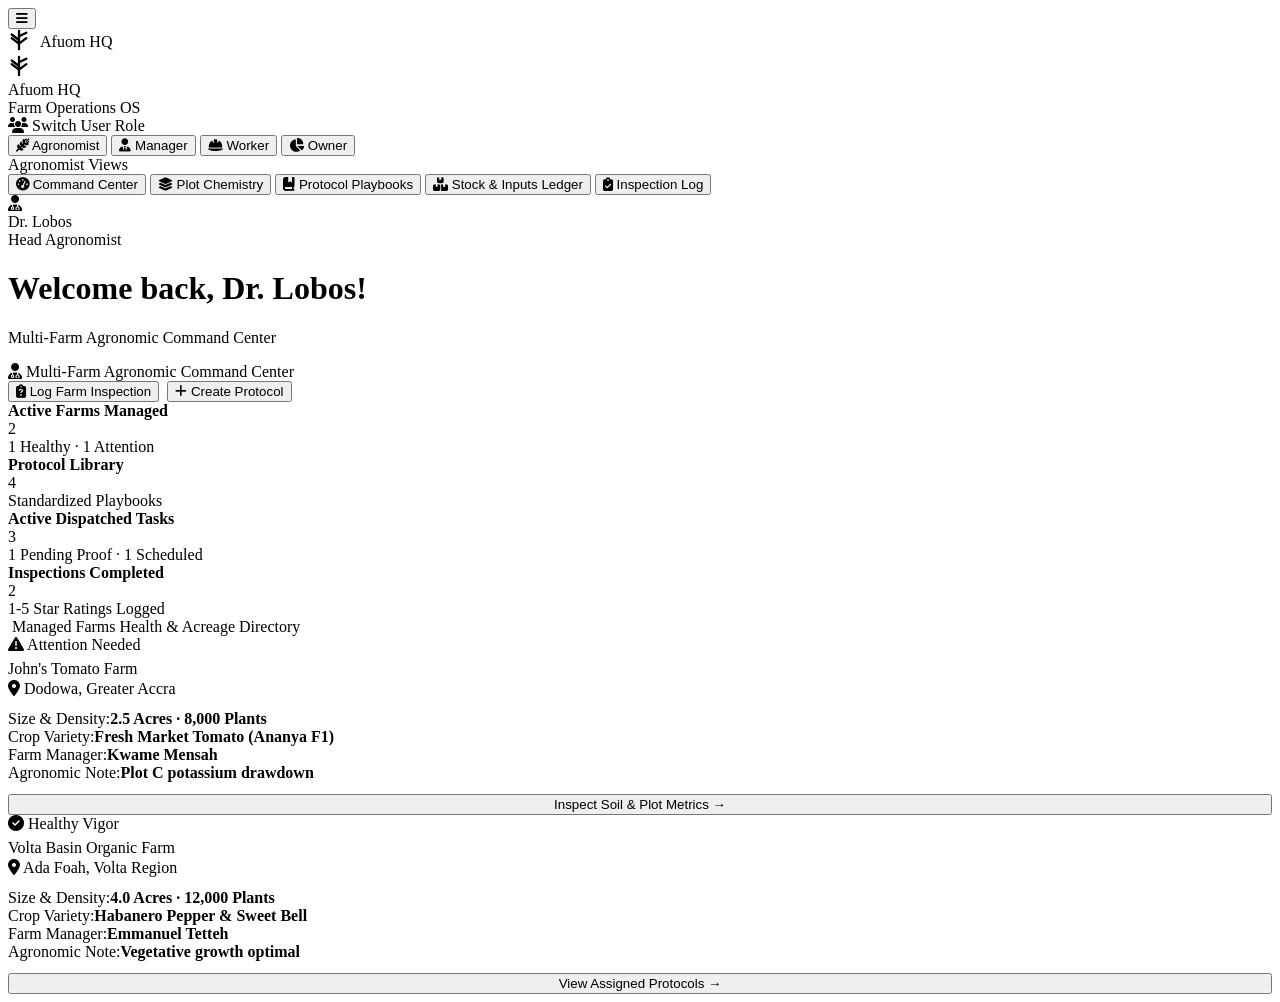
==== commit 3494c6bd: "dark mode removed" ====
--- a/frontend/index.html
+++ b/frontend/index.html
@@ -1,17 +1,24 @@
 <!DOCTYPE html>
 <html lang="en">
+
 <head>
   <meta charset="UTF-8" />
   <meta name="viewport" content="width=device-width, initial-scale=1.0" />
   <title>Afuom HQ | Remote Farm Operations OS</title>
+  <!-- Favicon: Geometric Sprout Mark -->
+  <link rel="icon" type="image/svg+xml"
+    href="data:image/svg+xml,<svg xmlns='http://www.w3.org/2000/svg' viewBox='0 0 24 24' fill='%232d5a3f'><path d='M12 2a10 10 0 0 1 10 10c0 5.5-4.5 10-10 10S2 17.5 2 12A10 10 0 0 1 12 2zm0 4c-3.3 0-6 2.7-6 6 0 2.2 1.2 4.1 3 5.2V15c0-1.7 1.3-3 3-3s3 1.3 3 3v2.2c1.8-1.1 3-3 3-5.2 0-3.3-2.7-6-6-6z'/></svg>" />
   <!-- Google Fonts: IBM Plex Sans -->
   <link rel="preconnect" href="https://fonts.googleapis.com">
   <link rel="preconnect" href="https://fonts.gstatic.com" crossorigin>
-  <link href="https://fonts.googleapis.com/css2?family=IBM+Plex+Sans:ital,wght@0,300;0,400;0,500;0,600;0,700;1,400&display=swap" rel="stylesheet">
-  <!-- Font Awesome 6 Real Static Icons -->
+  <link
+    href="https://fonts.googleapis.com/css2?family=IBM+Plex+Sans:ital,wght@0,400;0,500;0,600;0,700;1,400&display=swap"
+    rel="stylesheet">
+  <!-- Font Awesome 6 Static Icons -->
   <link rel="stylesheet" href="https://cdnjs.cloudflare.com/ajax/libs/font-awesome/6.5.1/css/all.min.css" />
   <link rel="stylesheet" href="/styles.css" />
 </head>
+
 <body>
 
   <!-- App Layout Shell -->
@@ -19,21 +26,34 @@
 
     <!-- Mobile Header Bar (Visible on Mobile Viewports) -->
     <header class="mobile-header">
-      <button class="mobile-toggle" onclick="toggleMobileSidebar()">
+      <button class="mobile-toggle" onclick="toggleMobileSidebar()" aria-label="Toggle Navigation">
         <i class="fa-solid fa-bars"></i>
       </button>
-      <div style="display: flex; align-items: center; gap: 8px;">
-        <div class="brand-badge" style="padding: 4px 8px; font-size: 12px;"><i class="fa-solid fa-leaf"></i> AHQ</div>
-        <div class="brand-title" style="font-size: 16px;">Afuom HQ</div>
+      <div style="display: flex; align-items: center; gap: 10px;">
+        <div class="brand-badge">
+          <svg width="22" height="22" viewBox="0 0 24 24" fill="none" stroke="currentColor" stroke-width="2.5"
+            stroke-linecap="round" stroke-linejoin="round">
+            <path d="M12 2v20M12 12L4 6M12 16l8-6M12 8l8-4M12 16L4 10" />
+          </svg>
+        </div>
+        <div class="brand-title">Afuom HQ</div>
       </div>
     </header>
+
+    <!-- Sidebar Overlay Backdrop for Mobile -->
+    <div class="sidebar-backdrop" id="sidebar-backdrop" onclick="toggleMobileSidebar()"></div>
 
     <!-- Full-Height Left Sidebar Navigation -->
     <aside class="app-sidebar" id="app-sidebar">
       <div class="sidebar-top">
         <!-- Brand Logo & Header -->
         <div class="sidebar-brand">
-          <div class="brand-badge"><i class="fa-solid fa-leaf"></i> AHQ</div>
+          <div class="brand-badge">
+            <svg width="22" height="22" viewBox="0 0 24 24" fill="none" stroke="currentColor" stroke-width="2.5"
+              stroke-linecap="round" stroke-linejoin="round">
+              <path d="M12 2v20M12 12L4 6M12 16l8-6M12 8l8-4M12 16L4 10" />
+            </svg>
+          </div>
           <div>
             <div class="brand-title">Afuom HQ</div>
             <div class="brand-sub">Farm Operations OS</div>
@@ -65,14 +85,19 @@
           <!-- 1. AGRONOMIST MENU -->
           <nav id="agronomist-nav-group" class="role-nav-group">
             <div class="sidebar-nav-title">Agronomist Views</div>
-            <button class="nav-item active" data-tab="command-center" onclick="switchSubTab('agronomist', 'command-center')">
+            <button class="nav-item active" data-tab="command-center"
+              onclick="switchSubTab('agronomist', 'command-center')">
               <i class="fa-solid fa-gauge-high text-green"></i> Command Center
             </button>
             <button class="nav-item" data-tab="plot-chemistry" onclick="switchSubTab('agronomist', 'plot-chemistry')">
               <i class="fa-solid fa-layer-group text-green"></i> Plot Chemistry
             </button>
-            <button class="nav-item" data-tab="protocol-library" onclick="switchSubTab('agronomist', 'protocol-library')">
+            <button class="nav-item" data-tab="protocol-library"
+              onclick="switchSubTab('agronomist', 'protocol-library')">
               <i class="fa-solid fa-book-bookmark text-green"></i> Protocol Playbooks
+            </button>
+            <button class="nav-item" data-tab="stock-inventory" onclick="switchSubTab('agronomist', 'stock-inventory')">
+              <i class="fa-solid fa-boxes-stacked text-green"></i> Stock & Inputs Ledger
             </button>
             <button class="nav-item" data-tab="inspections" onclick="switchSubTab('agronomist', 'inspections')">
               <i class="fa-solid fa-clipboard-check text-green"></i> Inspection Log
@@ -82,11 +107,15 @@
           <!-- 2. FARM MANAGER MENU -->
           <nav id="manager-nav-group" class="role-nav-group" style="display: none;">
             <div class="sidebar-nav-title">Manager Views</div>
-            <button class="nav-item active" data-tab="command-console" onclick="switchSubTab('manager', 'command-console')">
+            <button class="nav-item active" data-tab="command-console"
+              onclick="switchSubTab('manager', 'command-console')">
               <i class="fa-solid fa-gauge-high text-blue"></i> Operations Console
             </button>
             <button class="nav-item" data-tab="alerts-triage" onclick="switchSubTab('manager', 'alerts-triage')">
               <i class="fa-solid fa-triangle-exclamation text-red"></i> Emergency Alerts
+            </button>
+            <button class="nav-item" data-tab="machinery-status" onclick="switchSubTab('manager', 'machinery-status')">
+              <i class="fa-solid fa-tractor text-blue"></i> Shared Machinery
             </button>
             <button class="nav-item" data-tab="photo-audits" onclick="switchSubTab('manager', 'photo-audits')">
               <i class="fa-solid fa-camera text-blue"></i> Photo Audit Queue
@@ -113,7 +142,8 @@
           <!-- 4. FARM OWNER MENU -->
           <nav id="owner-nav-group" class="role-nav-group" style="display: none;">
             <div class="sidebar-nav-title">Owner Views</div>
-            <button class="nav-item active" data-tab="executive-dashboard" onclick="switchSubTab('owner', 'executive-dashboard')">
+            <button class="nav-item active" data-tab="executive-dashboard"
+              onclick="switchSubTab('owner', 'executive-dashboard')">
               <i class="fa-solid fa-chart-line text-purple"></i> Executive Dashboard
             </button>
             <button class="nav-item" data-tab="digital-timeline" onclick="switchSubTab('owner', 'digital-timeline')">
@@ -143,11 +173,11 @@
     <!-- Main Workspace Area -->
     <main class="app-workspace">
 
-      <!-- Top Welcome Header Bar -->
+      <!-- Top Workspace Header Bar -->
       <header class="workspace-header">
         <div>
           <h1 class="welcome-title" id="welcome-title">Welcome back, Dr. Lobos!</h1>
-          <p class="welcome-sub" id="welcome-sub">Multi-Farm Agronomic Command Center — John's Tomato Farm (Dodowa)</p>
+          <p class="welcome-sub" id="welcome-sub">Multi-Farm Agronomic Command Center</p>
         </div>
       </header>
 
@@ -175,24 +205,25 @@
 
               <div class="grid-4" id="agronomist-summary-grid">
                 <div class="card">
-                  <div style="font-size: 11px; color: #a7f3d0; font-weight: 700;">Active Farms Managed</div>
-                  <div style="font-size: 26px; font-weight: 900; margin-top: 2px;" id="stat-farms">2</div>
-                  <div style="font-size: 10px; color: #d1d5db;" id="stat-farms-breakdown">1 Healthy · 1 Attention</div>
-                </div>
-                <div class="card">
-                  <div style="font-size: 11px; color: #a7f3d0; font-weight: 700;">Protocol Library</div>
-                  <div style="font-size: 26px; font-weight: 900; margin-top: 2px;" id="stat-protocols">4</div>
-                  <div style="font-size: 10px; color: #34d399;">Standardized Playbooks</div>
-                </div>
-                <div class="card">
-                  <div style="font-size: 11px; color: #a7f3d0; font-weight: 700;">Active Dispatched Tasks</div>
-                  <div style="font-size: 26px; font-weight: 900; margin-top: 2px;" id="stat-tasks">3</div>
-                  <div style="font-size: 10px; color: #fde68a;" id="stat-tasks-breakdown">1 Pending Proof · 1 Scheduled</div>
-                </div>
-                <div class="card">
-                  <div style="font-size: 11px; color: #a7f3d0; font-weight: 700;">Inspections Completed</div>
-                  <div style="font-size: 26px; font-weight: 900; margin-top: 2px;" id="stat-inspections">2</div>
-                  <div style="font-size: 10px; color: #c084fc;">1-5 Star Ratings Logged</div>
+                  <div style="font-weight: 600; color: var(--text-muted);">Active Farms Managed</div>
+                  <div class="kpi-figure" id="stat-farms">2</div>
+                  <div style="color: var(--text-muted);" id="stat-farms-breakdown">1 Healthy · 1 Attention</div>
+                </div>
+                <div class="card">
+                  <div style="font-weight: 600; color: var(--text-muted);">Protocol Library</div>
+                  <div class="kpi-figure" id="stat-protocols">4</div>
+                  <div style="color: var(--success); font-weight: 500;">Standardized Playbooks</div>
+                </div>
+                <div class="card">
+                  <div style="font-weight: 600; color: var(--text-muted);">Active Dispatched Tasks</div>
+                  <div class="kpi-figure" id="stat-tasks">3</div>
+                  <div style="color: var(--warning); font-weight: 500;" id="stat-tasks-breakdown">1 Pending Proof · 1
+                    Scheduled</div>
+                </div>
+                <div class="card">
+                  <div style="font-weight: 600; color: var(--text-muted);">Inspections Completed</div>
+                  <div class="kpi-figure" id="stat-inspections">2</div>
+                  <div style="color: var(--blue); font-weight: 500;">1-5 Star Ratings Logged</div>
                 </div>
               </div>
             </div>
@@ -208,37 +239,47 @@
                 <div class="card">
                   <div class="card-header">
                     <div>
-                      <span class="badge badge-amber">Attention Needed</span>
-                      <div class="card-title" style="margin-top: 4px;">John's Tomato Farm</div>
-                      <div style="font-size: 11px; color: #a7f3d0;"><i class="fa-solid fa-location-dot"></i> Dodowa, Greater Accra</div>
+                      <span class="badge badge-amber"><i class="fa-solid fa-triangle-exclamation"></i> Attention
+                        Needed</span>
+                      <div class="card-title" style="margin-top: 6px;">John's Tomato Farm</div>
+                      <div style="color: var(--text-muted); margin-top: 2px;"><i class="fa-solid fa-location-dot"></i>
+                        Dodowa, Greater Accra</div>
                     </div>
                   </div>
-                  <div style="font-size: 11.5px; line-height: 1.6; color: #e5e7eb; margin: 8px 0;">
-                    <div><strong>Size:</strong> 2.5 Acres · 8,000 Plants</div>
-                    <div><strong>Crop:</strong> Fresh Market Tomato (Ananya F1)</div>
-                    <div><strong>Manager:</strong> Kwame Mensah</div>
-                    <div><strong>Agronomic Note:</strong> Plot C potassium drawdown during fruit sizing stage.</div>
-                  </div>
-                  <button class="btn btn-secondary" style="font-size: 11px; width: 100%; justify-content: center;" onclick="switchSubTab('agronomist', 'plot-chemistry')">
+                  <div class="ruled-list" style="margin: 12px 0;">
+                    <div class="ruled-list-item"><span>Size & Density:</span><strong>2.5 Acres · 8,000 Plants</strong>
+                    </div>
+                    <div class="ruled-list-item"><span>Crop Variety:</span><strong>Fresh Market Tomato (Ananya
+                        F1)</strong></div>
+                    <div class="ruled-list-item"><span>Farm Manager:</span><strong>Kwame Mensah</strong></div>
+                    <div class="ruled-list-item"><span>Agronomic Note:</span><strong style="color: var(--warning);">Plot
+                        C potassium drawdown</strong></div>
+                  </div>
+                  <button class="btn btn-secondary" style="width: 100%; justify-content: center;"
+                    onclick="switchSubTab('agronomist', 'plot-chemistry')">
                     Inspect Soil & Plot Metrics →
                   </button>
                 </div>
-
                 <div class="card">
                   <div class="card-header">
                     <div>
-                      <span class="badge badge-green">Healthy Vigor</span>
-                      <div class="card-title" style="margin-top: 4px;">Volta Basin Organic Farm</div>
-                      <div style="font-size: 11px; color: #a7f3d0;"><i class="fa-solid fa-location-dot"></i> Ada Foah, Volta Region</div>
+                      <span class="badge badge-green"><i class="fa-solid fa-circle-check"></i> Healthy Vigor</span>
+                      <div class="card-title" style="margin-top: 6px;">Volta Basin Organic Farm</div>
+                      <div style="color: var(--text-muted); margin-top: 2px;"><i class="fa-solid fa-location-dot"></i>
+                        Ada Foah, Volta Region</div>
                     </div>
                   </div>
-                  <div style="font-size: 11.5px; line-height: 1.6; color: #e5e7eb; margin: 8px 0;">
-                    <div><strong>Size:</strong> 4.0 Acres · 12,000 Plants</div>
-                    <div><strong>Crop:</strong> Habanero Pepper & Sweet Bell</div>
-                    <div><strong>Manager:</strong> Emmanuel Tetteh</div>
-                    <div><strong>Agronomic Note:</strong> Vegetative growth index optimal. Drip lines running smoothly.</div>
-                  </div>
-                  <button class="btn btn-secondary" style="font-size: 11px; width: 100%; justify-content: center;" onclick="switchSubTab('agronomist', 'protocol-library')">
+                  <div class="ruled-list" style="margin: 12px 0;">
+                    <div class="ruled-list-item"><span>Size & Density:</span><strong>4.0 Acres · 12,000 Plants</strong>
+                    </div>
+                    <div class="ruled-list-item"><span>Crop Variety:</span><strong>Habanero Pepper & Sweet Bell</strong>
+                    </div>
+                    <div class="ruled-list-item"><span>Farm Manager:</span><strong>Emmanuel Tetteh</strong></div>
+                    <div class="ruled-list-item"><span>Agronomic Note:</span><strong
+                        style="color: var(--success);">Vegetative growth optimal</strong></div>
+                  </div>
+                  <button class="btn btn-secondary" style="width: 100%; justify-content: center;"
+                    onclick="switchSubTab('agronomist', 'protocol-library')">
                     View Assigned Protocols →
                   </button>
                 </div>
@@ -251,12 +292,19 @@
             <div class="panel">
               <div class="panel-header">
                 <div class="panel-title">
-                  <i class="fa-solid fa-layer-group text-green"></i> Plot Chemistry & Lifecycle Tracker — John's Tomato Farm
-                </div>
-                <select id="farm-selector" style="width: auto; margin: 0; padding: 4px 10px; font-size: 11px;" onchange="loadFarmPlots(this.value)">
-                  <option value="f-1">John's Tomato Farm (Dodowa)</option>
-                  <option value="f-2">Volta Basin Organic Farm (Ada)</option>
-                </select>
+                  <i class="fa-solid fa-layer-group text-green"></i> Plot Chemistry & Lifecycle Tracker — John's Tomato
+                  Farm
+                </div>
+                <div style="display: flex; gap: 8px; align-items: center;">
+                  <a href="/api/export/soil-csv" download class="btn btn-secondary">
+                    <i class="fa-solid fa-file-csv"></i> Export Soil History CSV
+                  </a>
+                  <select id="farm-selector" style="width: auto; margin: 0; padding: 6px 12px;"
+                    onchange="loadFarmPlots(this.value)">
+                    <option value="f-1">John's Tomato Farm (Dodowa)</option>
+                    <option value="f-2">Volta Basin Organic Farm (Ada)</option>
+                  </select>
+                </div>
               </div>
 
               <div class="grid-4" id="plots-container"></div>
@@ -276,6 +324,19 @@
               </div>
 
               <div class="grid-2" id="protocols-container"></div>
+            </div>
+          </div>
+
+          <!-- Stock Inventory Sub-Tab -->
+          <div id="agronomist-stock-inventory" class="sub-tab-content" style="display: none;">
+            <div class="panel">
+              <div class="panel-header">
+                <div class="panel-title">
+                  <i class="fa-solid fa-boxes-stacked text-green"></i> Farm Stock & Chemical Input Inventory Ledger
+                </div>
+              </div>
+
+              <div class="grid-3" id="inventory-container"></div>
             </div>
           </div>
 
@@ -304,32 +365,33 @@
                 <div class="panel-title">
                   <i class="fa-solid fa-user-tie text-blue"></i> Farm Manager Command Console — Kwame Mensah
                 </div>
-                <span style="font-size: 11px; color: #bfdbfe;"><i class="fa-solid fa-location-dot"></i> John's Tomato Farm (Dodowa)</span>
+                <span style="color: var(--text-muted); font-weight: 500;"><i class="fa-solid fa-location-dot"></i>
+                  John's Tomato Farm (Dodowa)</span>
               </div>
 
               <div class="grid-4">
                 <div class="card">
-                  <div style="font-size: 11px; color: #93c5fd; font-weight: 700;">Pending Photo Audits</div>
-                  <div style="font-size: 26px; font-weight: 900; margin-top: 2px; color: #fde68a;" id="mgr-stat-pending">1</div>
-                  <div style="font-size: 10px; color: #d1d5db;">Awaiting Verification</div>
-                </div>
-
-                <div class="card">
-                  <div style="font-size: 11px; color: #93c5fd; font-weight: 700;">Verified Tasks Today</div>
-                  <div style="font-size: 26px; font-weight: 900; margin-top: 2px; color: #6ee7b7;" id="mgr-stat-verified">1</div>
-                  <div style="font-size: 10px; color: #34d399;">Audit Records Posted</div>
-                </div>
-
-                <div class="card">
-                  <div style="font-size: 11px; color: #93c5fd; font-weight: 700;">Ground Crew Active</div>
-                  <div style="font-size: 26px; font-weight: 900; margin-top: 2px;" id="mgr-stat-workers">4</div>
-                  <div style="font-size: 10px; color: #6ee7b7;">3 Active On Field</div>
-                </div>
-
-                <div class="card">
-                  <div style="font-size: 11px; color: #93c5fd; font-weight: 700;">Active Field Alerts</div>
-                  <div style="font-size: 26px; font-weight: 900; margin-top: 2px; color: #fca5a5;" id="mgr-stat-alerts">2</div>
-                  <div style="font-size: 10px; color: #ef4444;">Requires Manager Triage</div>
+                  <div style="font-weight: 600; color: var(--text-muted);">Pending Photo Audits</div>
+                  <div class="kpi-figure" style="color: var(--warning);" id="mgr-stat-pending">1</div>
+                  <div style="color: var(--text-muted);">Awaiting Verification</div>
+                </div>
+
+                <div class="card">
+                  <div style="font-weight: 600; color: var(--text-muted);">Verified Tasks Today</div>
+                  <div class="kpi-figure" style="color: var(--success);" id="mgr-stat-verified">1</div>
+                  <div style="color: var(--success);">Audit Records Posted</div>
+                </div>
+
+                <div class="card">
+                  <div style="font-weight: 600; color: var(--text-muted);">Ground Crew Active</div>
+                  <div class="kpi-figure" id="mgr-stat-workers">4</div>
+                  <div style="color: var(--success);">3 Active On Field</div>
+                </div>
+
+                <div class="card">
+                  <div style="font-weight: 600; color: var(--text-muted);">Active Field Alerts</div>
+                  <div class="kpi-figure" style="color: var(--danger);" id="mgr-stat-alerts">2</div>
+                  <div style="color: var(--danger);">Requires Manager Triage</div>
                 </div>
               </div>
             </div>
@@ -344,32 +406,39 @@
               <div class="grid-3">
                 <div class="card">
                   <div class="card-header">
-                    <span class="badge badge-green">Morning Shift (07:00 - 12:00)</span>
-                  </div>
-                  <div style="font-size: 12px; line-height: 1.6; color: #e5e7eb;">
-                    <div><i class="fa-solid fa-check text-green"></i> Fertigation Injection (Plot B): <strong>Completed</strong></div>
-                    <div><i class="fa-solid fa-check text-green"></i> Line Flush (Plot A): <strong>Completed</strong></div>
-                    <div><i class="fa-solid fa-spinner text-amber"></i> Pest Sticky Trap Scout (Plot C): <strong>In Progress</strong></div>
+                    <span class="badge badge-green"><i class="fa-solid fa-sun"></i> Morning Shift (07:00 - 12:00)</span>
+                  </div>
+                  <div class="ruled-list">
+                    <div class="ruled-list-item"><span>Fertigation Injection (Plot B):</span><strong
+                        style="color: var(--success);"><i class="fa-solid fa-check"></i> Completed</strong></div>
+                    <div class="ruled-list-item"><span>Line Flush (Plot A):</span><strong
+                        style="color: var(--success);"><i class="fa-solid fa-check"></i> Completed</strong></div>
+                    <div class="ruled-list-item"><span>Pest Sticky Trap Scout (Plot C):</span><strong
+                        style="color: var(--warning);"><i class="fa-solid fa-spinner"></i> In Progress</strong></div>
                   </div>
                 </div>
 
                 <div class="card">
                   <div class="card-header">
-                    <span class="badge badge-amber">Afternoon Shift (12:00 - 17:00)</span>
-                  </div>
-                  <div style="font-size: 12px; line-height: 1.6; color: #e5e7eb;">
-                    <div><i class="fa-solid fa-clock text-amber"></i> Nursery Tunnel Shade Mesh Check: <strong>Pending</strong></div>
-                    <div><i class="fa-solid fa-clock text-amber"></i> Soil Moisture Probing (Plot A & B): <strong>Scheduled</strong></div>
+                    <span class="badge badge-amber"><i class="fa-solid fa-cloud-sun"></i> Afternoon Shift (12:00 -
+                      17:00)</span>
+                  </div>
+                  <div class="ruled-list">
+                    <div class="ruled-list-item"><span>Nursery Tunnel Shade Mesh:</span><strong
+                        style="color: var(--warning);"><i class="fa-solid fa-clock"></i> Pending</strong></div>
+                    <div class="ruled-list-item"><span>Soil Moisture Probing (Plot A & B):</span><strong
+                        style="color: var(--warning);"><i class="fa-solid fa-clock"></i> Scheduled</strong></div>
                   </div>
                 </div>
 
                 <div class="card">
                   <div class="card-header">
-                    <span class="badge badge-blue">Field Security & Equipment</span>
-                  </div>
-                  <div style="font-size: 12px; line-height: 1.6; color: #e5e7eb;">
-                    <div><i class="fa-solid fa-shield text-blue"></i> Drip Line Pump Pressure: <strong>1.7 Bar (Normal)</strong></div>
-                    <div><i class="fa-solid fa-shield text-blue"></i> Venturi Injector Flow: <strong>2.4 L/min</strong></div>
+                    <span class="badge badge-blue"><i class="fa-solid fa-shield"></i> Field Security & Equipment</span>
+                  </div>
+                  <div class="ruled-list">
+                    <div class="ruled-list-item"><span>Drip Line Pump Pressure:</span><strong>1.7 Bar (Normal)</strong>
+                    </div>
+                    <div class="ruled-list-item"><span>Venturi Injector Flow:</span><strong>2.4 L/min</strong></div>
                   </div>
                 </div>
               </div>
@@ -378,15 +447,29 @@
 
           <!-- Emergency Alerts Sub-Tab -->
           <div id="manager-alerts-triage" class="sub-tab-content" style="display: none;">
-            <div class="panel" style="border-color: rgba(239, 68, 68, 0.4);">
-              <div class="panel-header">
-                <div class="panel-title" style="color: #fca5a5;">
+            <div class="panel" style="border-color: var(--danger-border);">
+              <div class="panel-header">
+                <div class="panel-title" style="color: var(--danger);">
                   <i class="fa-solid fa-triangle-exclamation text-red"></i> Emergency Field Alerts & Issue Triage
                 </div>
-                <span class="badge badge-red" id="active-alerts-badge">2 Emergencies Active</span>
+                <span class="badge badge-red" id="active-alerts-badge"><i class="fa-solid fa-triangle-exclamation"></i>
+                  2 Emergencies Active</span>
               </div>
 
               <div id="alerts-container" style="display: flex; flex-direction: column; gap: 12px;"></div>
+            </div>
+          </div>
+
+          <!-- Machinery & Equipment Sub-Tab -->
+          <div id="manager-machinery-status" class="sub-tab-content" style="display: none;">
+            <div class="panel">
+              <div class="panel-header">
+                <div class="panel-title">
+                  <i class="fa-solid fa-tractor text-blue"></i> Shared Machinery & Equipment Conflict Matrix
+                </div>
+              </div>
+
+              <div class="grid-2" id="equipment-container"></div>
             </div>
           </div>
 
@@ -413,20 +496,22 @@
                 </div>
               </div>
 
-              <table>
-                <thead>
-                  <tr>
-                    <th>Worker Name</th>
-                    <th>Role Title</th>
-                    <th>Tasks Assigned</th>
-                    <th>Tasks Completed</th>
-                    <th>Compliance %</th>
-                    <th>Field Status</th>
-                    <th>Action</th>
-                  </tr>
-                </thead>
-                <tbody id="workers-body"></tbody>
-              </table>
+              <div class="table-responsive">
+                <table>
+                  <thead>
+                    <tr>
+                      <th>Worker Name</th>
+                      <th>Role Title</th>
+                      <th>Tasks Assigned</th>
+                      <th>Tasks Completed</th>
+                      <th>Compliance %</th>
+                      <th>Field Status</th>
+                      <th>Action</th>
+                    </tr>
+                  </thead>
+                  <tbody id="workers-body"></tbody>
+                </table>
+              </div>
             </div>
           </div>
 
@@ -438,18 +523,22 @@
                   <i class="fa-solid fa-list-check text-green"></i> Verified Tasks Audit Log
                 </div>
               </div>
-              <table>
-                <thead>
-                  <tr>
-                    <th>Protocol Name</th>
-                    <th>Plot Location</th>
-                    <th>Worker</th>
-                    <th>Quantity Verified</th>
-                    <th>Audit Status</th>
-                  </tr>
-                </thead>
-                <tbody id="verified-tasks-body"></tbody>
-              </table>
+              <div class="table-responsive">
+                <table>
+                  <thead>
+                    <tr>
+                      <th>Protocol Name</th>
+                      <th>Plot Location</th>
+                      <th>Worker</th>
+                      <th>Quantity Verified</th>
+                      <th>Audit Status</th>
+                    </tr>
+                  </thead>
+                  <tbody id="verified-tasks-body"></tbody>
+                </table>
+              </div>
+            </div>
+          </div>
             </div>
           </div>
         </div>
@@ -479,27 +568,36 @@
               </div>
               <div class="grid-3">
                 <div class="card">
-                  <div style="font-size: 12px; font-weight: 700; color: #a7f3d0;"><i class="fa-solid fa-hand-holding-medical"></i> Chemical & Fertigation PPE</div>
-                  <div style="font-size: 11px; color: #e5e7eb; margin-top: 6px;">
-                    <div>• Heavy Duty Rubber Gloves: <span style="color: #6ee7b7; font-weight: 700;">Verified Ready</span></div>
-                    <div>• Chemical Splash Goggles: <span style="color: #6ee7b7; font-weight: 700;">Verified Ready</span></div>
-                    <div>• Waterproof Field Boots: <span style="color: #6ee7b7; font-weight: 700;">Verified Ready</span></div>
-                  </div>
-                </div>
-
-                <div class="card">
-                  <div style="font-size: 12px; font-weight: 700; color: #a7f3d0;"><i class="fa-solid fa-mask-face"></i> Spraying & Scouting PPE</div>
-                  <div style="font-size: 11px; color: #e5e7eb; margin-top: 6px;">
-                    <div>• N95 Particulate Respirator: <span style="color: #6ee7b7; font-weight: 700;">Issued</span></div>
-                    <div>• Protective Overalls: <span style="color: #6ee7b7; font-weight: 700;">Issued</span></div>
-                  </div>
-                </div>
-
-                <div class="card">
-                  <div style="font-size: 12px; font-weight: 700; color: #a7f3d0;"><i class="fa-solid fa-phone"></i> Emergency Field Contacts</div>
-                  <div style="font-size: 11px; color: #e5e7eb; margin-top: 6px;">
-                    <div>• Manager Kwame: <span style="color: #6ee7b7;">+233 24 555 0192</span></div>
-                    <div>• Agronomist Dr. Lobos: <span style="color: #6ee7b7;">+233 20 555 0188</span></div>
+                  <div class="card-title" style="margin-bottom: 8px;"><i
+                      class="fa-solid fa-hand-holding-medical text-green"></i> Chemical & Fertigation PPE</div>
+                  <div class="ruled-list">
+                    <div class="ruled-list-item"><span>Heavy Duty Gloves:</span><strong
+                        style="color: var(--success);"><i class="fa-solid fa-circle-check"></i> Verified</strong></div>
+                    <div class="ruled-list-item"><span>Splash Goggles:</span><strong style="color: var(--success);"><i
+                          class="fa-solid fa-circle-check"></i> Verified</strong></div>
+                    <div class="ruled-list-item"><span>Waterproof Boots:</span><strong style="color: var(--success);"><i
+                          class="fa-solid fa-circle-check"></i> Verified</strong></div>
+                  </div>
+                </div>
+
+                <div class="card">
+                  <div class="card-title" style="margin-bottom: 8px;"><i class="fa-solid fa-mask-face text-amber"></i>
+                    Spraying & Scouting PPE</div>
+                  <div class="ruled-list">
+                    <div class="ruled-list-item"><span>N95 Respirator:</span><strong style="color: var(--success);"><i
+                          class="fa-solid fa-circle-check"></i> Issued</strong></div>
+                    <div class="ruled-list-item"><span>Protective Overalls:</span><strong
+                        style="color: var(--success);"><i class="fa-solid fa-circle-check"></i> Issued</strong></div>
+                  </div>
+                </div>
+
+                <div class="card">
+                  <div class="card-title" style="margin-bottom: 8px;"><i class="fa-solid fa-phone text-blue"></i>
+                    Emergency Field Contacts</div>
+                  <div class="ruled-list">
+                    <div class="ruled-list-item"><span>Manager Kwame:</span><strong>+233 24 555 0192</strong></div>
+                    <div class="ruled-list-item"><span>Agronomist Dr. Lobos:</span><strong>+233 20 555 0188</strong>
+                    </div>
                   </div>
                 </div>
               </div>
@@ -523,24 +621,28 @@
 
               <div class="grid-4">
                 <div class="card">
-                  <div style="font-size: 11px; color: #a7f3d0; font-weight: 700;">Overall Performance</div>
-                  <div style="font-size: 28px; font-weight: 900; margin-top: 4px;">93%</div>
-                  <div style="font-size: 10px; color: #34d399;"><i class="fa-solid fa-check"></i> High Operational Compliance</div>
-                </div>
-                <div class="card">
-                  <div style="font-size: 11px; color: #a7f3d0; font-weight: 700;">Irrigation Compliance</div>
-                  <div style="font-size: 28px; font-weight: 900; margin-top: 4px;">97%</div>
-                  <div style="font-size: 10px; color: #34d399;"><i class="fa-solid fa-droplet"></i> 7 Cycles Completed</div>
-                </div>
-                <div class="card">
-                  <div style="font-size: 11px; color: #a7f3d0; font-weight: 700;">Nutrition Adherence</div>
-                  <div style="font-size: 28px; font-weight: 900; margin-top: 4px;">91%</div>
-                  <div style="font-size: 10px; color: #fde68a;"><i class="fa-solid fa-flask"></i> 2 Applications Done</div>
-                </div>
-                <div class="card">
-                  <div style="font-size: 11px; color: #a7f3d0; font-weight: 700;">Expected Harvest</div>
-                  <div style="font-size: 28px; font-weight: 900; margin-top: 4px;">10,000 kg</div>
-                  <div style="font-size: 10px; color: #c084fc;"><i class="fa-solid fa-basket-shopping"></i> 1,240 kg Picked YTD</div>
+                  <div style="font-weight: 600; color: var(--text-muted);">Overall Performance</div>
+                  <div class="kpi-figure" style="color: var(--success);">93%</div>
+                  <div style="color: var(--success); font-weight: 500;"><i class="fa-solid fa-check"></i> High
+                    Compliance</div>
+                </div>
+                <div class="card">
+                  <div style="font-weight: 600; color: var(--text-muted);">Irrigation Compliance</div>
+                  <div class="kpi-figure" style="color: var(--success);">97%</div>
+                  <div style="color: var(--success); font-weight: 500;"><i class="fa-solid fa-droplet"></i> 7 Cycles
+                    Done</div>
+                </div>
+                <div class="card">
+                  <div style="font-weight: 600; color: var(--text-muted);">Nutrition Adherence</div>
+                  <div class="kpi-figure" style="color: var(--warning);">91%</div>
+                  <div style="color: var(--warning); font-weight: 500;"><i class="fa-solid fa-flask"></i> 2 Applications
+                  </div>
+                </div>
+                <div class="card">
+                  <div style="font-weight: 600; color: var(--text-muted);">Expected Harvest</div>
+                  <div class="kpi-figure">10,000 kg</div>
+                  <div style="color: var(--blue); font-weight: 500;"><i class="fa-solid fa-basket-shopping"></i> 1,240
+                    kg Picked</div>
                 </div>
               </div>
             </div>
@@ -551,32 +653,35 @@
                 <div class="panel-title">
                   <i class="fa-solid fa-sack-dollar text-purple"></i> Financial Efficiency & Harvest Yield Forecast
                 </div>
+                <a href="/api/export/harvest-csv" download class="btn btn-secondary">
+                  <i class="fa-solid fa-file-csv"></i> Export Revenue CSV
+                </a>
               </div>
               <div class="grid-3">
                 <div class="card">
-                  <div style="font-size: 11px; color: #a7f3d0; font-weight: 700;">Projected Harvest Revenue</div>
-                  <div style="font-size: 26px; font-weight: 900; color: #34d399; margin-top: 4px;">$24,500 EST</div>
-                  <div style="font-size: 10.5px; color: #e5e7eb; margin-top: 6px;">
-                    <div>• Target Price: $2.45 / kg</div>
-                    <div>• Fresh Market Grade A: 88% Output</div>
-                  </div>
-                </div>
-
-                <div class="card">
-                  <div style="font-size: 11px; color: #a7f3d0; font-weight: 700;">Input ROI & Cost Ratio</div>
-                  <div style="font-size: 26px; font-weight: 900; color: #fde68a; margin-top: 4px;">3.8x ROI</div>
-                  <div style="font-size: 10.5px; color: #e5e7eb; margin-top: 6px;">
-                    <div>• Fertilizer Efficiency Index: 94%</div>
-                    <div>• Labor Cost per Acre: $420</div>
-                  </div>
-                </div>
-
-                <div class="card">
-                  <div style="font-size: 11px; color: #a7f3d0; font-weight: 700;">Water & Energy Conservation</div>
-                  <div style="font-size: 26px; font-weight: 900; color: #93c5fd; margin-top: 4px;">96% Optimal</div>
-                  <div style="font-size: 10.5px; color: #e5e7eb; margin-top: 6px;">
-                    <div>• Drip Efficiency Rating: 96%</div>
-                    <div>• Pump Fuel Consumption: 14L/week</div>
+                  <div style="font-weight: 600; color: var(--text-muted);">Projected Harvest Revenue</div>
+                  <div class="kpi-figure" style="color: var(--success); margin: 6px 0;">$24,500</div>
+                  <div class="ruled-list">
+                    <div class="ruled-list-item"><span>Target Price:</span><strong>$2.45 / kg</strong></div>
+                    <div class="ruled-list-item"><span>Grade A Output:</span><strong>88% Fresh Market</strong></div>
+                  </div>
+                </div>
+
+                <div class="card">
+                  <div style="font-weight: 600; color: var(--text-muted);">Input ROI & Cost Ratio</div>
+                  <div class="kpi-figure" style="color: var(--warning); margin: 6px 0;">3.8x ROI</div>
+                  <div class="ruled-list">
+                    <div class="ruled-list-item"><span>Fertilizer Efficiency:</span><strong>94% Index</strong></div>
+                    <div class="ruled-list-item"><span>Labor Cost / Acre:</span><strong>$420</strong></div>
+                  </div>
+                </div>
+
+                <div class="card">
+                  <div style="font-weight: 600; color: var(--text-muted);">Water & Energy Conservation</div>
+                  <div class="kpi-figure" style="color: var(--blue); margin: 6px 0;">96%</div>
+                  <div class="ruled-list">
+                    <div class="ruled-list-item"><span>Drip Efficiency:</span><strong>96% Optimal</strong></div>
+                    <div class="ruled-list-item"><span>Pump Fuel Usage:</span><strong>14 L / week</strong></div>
                   </div>
                 </div>
               </div>
@@ -604,17 +709,22 @@
 
   <div id="reject-modal" class="modal-overlay" style="display: none;">
     <div class="modal">
-      <div style="display: flex; justify-content: space-between; margin-bottom: 16px;">
-        <h3 style="font-size: 16px; color: #fca5a5;"><i class="fa-solid fa-triangle-exclamation"></i> Reject Work & Request Rework</h3>
-        <button onclick="closeModal('reject-modal')" style="background: none; border: none; color: #fff; cursor: pointer;"><i class="fa-solid fa-xmark"></i></button>
+      <div style="display: flex; justify-content: space-between; align-items: center; margin-bottom: 16px;">
+        <h3 style="color: var(--danger);"><i class="fa-solid fa-triangle-exclamation"></i> Reject Work & Request Rework
+        </h3>
+        <button onclick="closeModal('reject-modal')"
+          style="background: none; border: none; color: var(--text); cursor: pointer; font-size: 18px;"
+          aria-label="Close"><i class="fa-solid fa-xmark"></i></button>
       </div>
       <form onsubmit="submitTaskRejection(event)">
         <input type="hidden" id="reject-task-id" />
         <label>Reason for Rework / Rejection</label>
-        <textarea id="reject-reason" rows="3" required placeholder="Explain why the evidence was rejected..."></textarea>
+        <textarea id="reject-reason" rows="3" required
+          placeholder="Explain why the evidence was rejected..."></textarea>
         <div style="display: flex; gap: 8px; justify-content: flex-end; margin-top: 16px;">
           <button type="button" class="btn btn-secondary" onclick="closeModal('reject-modal')">Cancel</button>
-          <button type="submit" class="btn btn-danger"><i class="fa-solid fa-rotate-left"></i> Send Back for Rework</button>
+          <button type="submit" class="btn btn-danger"><i class="fa-solid fa-rotate-left"></i> Send Back for
+            Rework</button>
         </div>
       </form>
     </div>
@@ -622,9 +732,11 @@
 
   <div id="reassign-modal" class="modal-overlay" style="display: none;">
     <div class="modal">
-      <div style="display: flex; justify-content: space-between; margin-bottom: 16px;">
-        <h3 style="font-size: 16px;"><i class="fa-solid fa-user-pen"></i> Reassign Task to Worker</h3>
-        <button onclick="closeModal('reassign-modal')" style="background: none; border: none; color: #fff; cursor: pointer;"><i class="fa-solid fa-xmark"></i></button>
+      <div style="display: flex; justify-content: space-between; align-items: center; margin-bottom: 16px;">
+        <h3><i class="fa-solid fa-user-pen"></i> Reassign Task to Worker</h3>
+        <button onclick="closeModal('reassign-modal')"
+          style="background: none; border: none; color: var(--text); cursor: pointer; font-size: 18px;"
+          aria-label="Close"><i class="fa-solid fa-xmark"></i></button>
       </div>
       <form onsubmit="submitWorkerReassign(event)">
         <input type="hidden" id="reassign-task-id" />
@@ -645,9 +757,11 @@
 
   <div id="protocol-modal" class="modal-overlay" style="display: none;">
     <div class="modal" style="max-width: 550px;">
-      <div style="display: flex; justify-content: space-between; margin-bottom: 16px;">
-        <h3 style="font-size: 16px;"><i class="fa-solid fa-file-circle-plus"></i> Publish Agronomic Protocol</h3>
-        <button onclick="closeModal('protocol-modal')" style="background: none; border: none; color: #fff; cursor: pointer;"><i class="fa-solid fa-xmark"></i></button>
+      <div style="display: flex; justify-content: space-between; align-items: center; margin-bottom: 16px;">
+        <h3><i class="fa-solid fa-file-circle-plus"></i> Publish Agronomic Protocol</h3>
+        <button onclick="closeModal('protocol-modal')"
+          style="background: none; border: none; color: var(--text); cursor: pointer; font-size: 18px;"
+          aria-label="Close"><i class="fa-solid fa-xmark"></i></button>
       </div>
       <form onsubmit="submitProtocol(event)">
         <label>Protocol Title</label>
@@ -712,14 +826,17 @@
 
   <div id="task-modal" class="modal-overlay" style="display: none;">
     <div class="modal">
-      <div style="display: flex; justify-content: space-between; margin-bottom: 16px;">
-        <h3 style="font-size: 16px;"><i class="fa-solid fa-paper-plane"></i> Dispatch Task to Plot</h3>
-        <button onclick="closeModal('task-modal')" style="background: none; border: none; color: #fff; cursor: pointer;"><i class="fa-solid fa-xmark"></i></button>
+      <div style="display: flex; justify-content: space-between; align-items: center; margin-bottom: 16px;">
+        <h3><i class="fa-solid fa-paper-plane"></i> Dispatch Task to Plot</h3>
+        <button onclick="closeModal('task-modal')"
+          style="background: none; border: none; color: var(--text); cursor: pointer; font-size: 18px;"
+          aria-label="Close"><i class="fa-solid fa-xmark"></i></button>
       </div>
       <form onsubmit="submitDispatchTask(event)">
         <input type="hidden" id="task-prot-id" />
         <label>Selected Protocol</label>
-        <input type="text" id="task-prot-name" readonly style="background: #0d1a12; color: #34d399;" />
+        <input type="text" id="task-prot-name" readonly
+          style="background: var(--surface-raised); color: var(--success); font-weight: 600;" />
 
         <label>Target Plot Location</label>
         <select id="task-plot-select">
@@ -737,6 +854,15 @@
           <option value="Yaa Asantewaa">Yaa Asantewaa (General Worker)</option>
         </select>
 
+        <label>Select Required Machinery (Conflict Checked)</label>
+        <select id="task-equipment-select">
+          <option value="">None (Manual Field Task)</option>
+          <option value="eq-1">Venturi Fertigation Injector (Fertigation)</option>
+          <option value="eq-2">High-Pressure Drip Pump 15-HP (Irrigation)</option>
+          <option value="eq-3">Motorized Knapsack Sprayer (Scouting & Spraying)</option>
+          <option value="eq-4">Field Utility Tractor & Disc Harrow (Tillage)</option>
+        </select>
+
         <label>Priority</label>
         <select id="task-priority">
           <option value="High">High Priority</option>
@@ -754,9 +880,11 @@
 
   <div id="inspection-modal" class="modal-overlay" style="display: none;">
     <div class="modal" style="max-width: 500px;">
-      <div style="display: flex; justify-content: space-between; margin-bottom: 16px;">
-        <h3 style="font-size: 16px;"><i class="fa-solid fa-clipboard-question"></i> Record Farm Inspection Log</h3>
-        <button onclick="closeModal('inspection-modal')" style="background: none; border: none; color: #fff; cursor: pointer;"><i class="fa-solid fa-xmark"></i></button>
+      <div style="display: flex; justify-content: space-between; align-items: center; margin-bottom: 16px;">
+        <h3><i class="fa-solid fa-clipboard-question"></i> Record Farm Inspection Log</h3>
+        <button onclick="closeModal('inspection-modal')"
+          style="background: none; border: none; color: var(--text); cursor: pointer; font-size: 18px;"
+          aria-label="Close"><i class="fa-solid fa-xmark"></i></button>
       </div>
       <form onsubmit="submitInspection(event)">
         <label>Target Plot</label>
@@ -789,7 +917,8 @@
         </div>
 
         <label>Agronomic Field Observations</label>
-        <textarea id="insp-obs" rows="3" required placeholder="Observed leaf color, flowering cluster density, soil moisture level..."></textarea>
+        <textarea id="insp-obs" rows="3" required
+          placeholder="Observed leaf color, flowering cluster density, soil moisture level..."></textarea>
 
         <div style="display: flex; gap: 8px; justify-content: flex-end; margin-top: 16px;">
           <button type="button" class="btn btn-secondary" onclick="closeModal('inspection-modal')">Cancel</button>
@@ -801,14 +930,16 @@
 
   <div id="edit-plot-modal" class="modal-overlay" style="display: none;">
     <div class="modal">
-      <div style="display: flex; justify-content: space-between; margin-bottom: 16px;">
-        <h3 style="font-size: 16px;"><i class="fa-solid fa-flask"></i> Update Soil & Lifecycle Metrics</h3>
-        <button onclick="closeModal('edit-plot-modal')" style="background: none; border: none; color: #fff; cursor: pointer;"><i class="fa-solid fa-xmark"></i></button>
+      <div style="display: flex; justify-content: space-between; align-items: center; margin-bottom: 16px;">
+        <h3><i class="fa-solid fa-flask"></i> Update Soil & Lifecycle Metrics</h3>
+        <button onclick="closeModal('edit-plot-modal')"
+          style="background: none; border: none; color: var(--text); cursor: pointer; font-size: 18px;"
+          aria-label="Close"><i class="fa-solid fa-xmark"></i></button>
       </div>
       <form onsubmit="submitPlotMetrics(event)">
         <input type="hidden" id="edit-plot-id" />
         <label>Plot Name</label>
-        <input type="text" id="edit-plot-name" readonly style="background: #0d1a12;" />
+        <input type="text" id="edit-plot-name" readonly style="background: var(--surface-raised);" />
 
         <div style="display: grid; grid-template-columns: 1fr 1fr; gap: 10px;">
           <div>
@@ -850,21 +981,25 @@
 
   <div id="evidence-modal" class="modal-overlay" style="display: none;">
     <div class="modal">
-      <div style="display: flex; justify-content: space-between; margin-bottom: 16px;">
-        <h3 style="font-size: 16px;"><i class="fa-solid fa-camera"></i> Upload Photo Evidence</h3>
-        <button onclick="closeModal('evidence-modal')" style="background: none; border: none; color: #fff; cursor: pointer;"><i class="fa-solid fa-xmark"></i></button>
+      <div style="display: flex; justify-content: space-between; align-items: center; margin-bottom: 16px;">
+        <h3><i class="fa-solid fa-camera"></i> Upload Photo Evidence</h3>
+        <button onclick="closeModal('evidence-modal')"
+          style="background: none; border: none; color: var(--text); cursor: pointer; font-size: 18px;"
+          aria-label="Close"><i class="fa-solid fa-xmark"></i></button>
       </div>
       <form onsubmit="submitEvidence(event)">
         <input type="hidden" id="evidence-task-id" />
-        
+
         <label>Photo Proof Preview</label>
-        <img id="evidence-img-preview" src="https://images.unsplash.com/photo-1592417817098-8f3d6eb247a5?w=500&q=80" class="img-preview" alt="Fertigation Proof" />
-        
+        <img id="evidence-img-preview" src="https://images.unsplash.com/photo-1592417817098-8f3d6eb247a5?w=500&q=80"
+          class="img-preview" alt="Fertigation Proof" />
+
         <label>Quantity / Water Applied</label>
         <input type="text" id="evidence-qty" required value="1,200 Liters fertigation completed" />
 
         <label>Field Notes & Observations</label>
-        <textarea id="evidence-notes" rows="2" placeholder="Flushed lines for 15 mins. Injector ran cleanly."></textarea>
+        <textarea id="evidence-notes" rows="2"
+          placeholder="Flushed lines for 15 mins. Injector ran cleanly."></textarea>
 
         <div style="display: flex; gap: 8px; justify-content: flex-end; margin-top: 16px;">
           <button type="button" class="btn btn-secondary" onclick="closeModal('evidence-modal')">Cancel</button>
@@ -876,9 +1011,12 @@
 
   <div id="problem-modal" class="modal-overlay" style="display: none;">
     <div class="modal">
-      <div style="display: flex; justify-content: space-between; margin-bottom: 16px;">
-        <h3 style="font-size: 16px; color: #fca5a5;"><i class="fa-solid fa-triangle-exclamation"></i> Report Emergency Farm Problem</h3>
-        <button onclick="closeModal('problem-modal')" style="background: none; border: none; color: #fff; cursor: pointer;"><i class="fa-solid fa-xmark"></i></button>
+      <div style="display: flex; justify-content: space-between; align-items: center; margin-bottom: 16px;">
+        <h3 style="color: var(--danger);"><i class="fa-solid fa-triangle-exclamation"></i> Report Emergency Farm Problem
+        </h3>
+        <button onclick="closeModal('problem-modal')"
+          style="background: none; border: none; color: var(--text); cursor: pointer; font-size: 18px;"
+          aria-label="Close"><i class="fa-solid fa-xmark"></i></button>
       </div>
       <form onsubmit="submitProblem(event)">
         <label>Plot Location</label>
@@ -889,11 +1027,13 @@
         </select>
 
         <label>Issue Description</label>
-        <textarea id="prob-desc" rows="3" required placeholder="Describe issue (e.g. Drip line burst, pest cluster, pressure drop...)"></textarea>
+        <textarea id="prob-desc" rows="3" required
+          placeholder="Describe issue (e.g. Drip line burst, pest cluster, pressure drop...)"></textarea>
 
         <div style="display: flex; gap: 8px; justify-content: flex-end; margin-top: 16px;">
           <button type="button" class="btn btn-secondary" onclick="closeModal('problem-modal')">Cancel</button>
-          <button type="submit" class="btn btn-danger"><i class="fa-solid fa-paper-plane"></i> Dispatch Alert to Manager</button>
+          <button type="submit" class="btn btn-danger"><i class="fa-solid fa-paper-plane"></i> Dispatch Alert to
+            Manager</button>
         </div>
       </form>
     </div>
@@ -901,29 +1041,35 @@
 
   <div id="report-modal" class="modal-overlay" style="display: none;">
     <div class="modal" style="max-width: 600px;">
-      <div style="display: flex; justify-content: space-between; margin-bottom: 16px;">
-        <h3 style="font-size: 16px;"><i class="fa-solid fa-file-lines"></i> WEEKLY FARM REPORT — John's Tomato Farm</h3>
-        <button onclick="closeModal('report-modal')" style="background: none; border: none; color: #fff; cursor: pointer;"><i class="fa-solid fa-xmark"></i></button>
-      </div>
-      <div style="font-size: 12px; line-height: 1.6;">
-        <p><strong>Week:</strong> Sept 28 – Oct 4, 2026</p>
-        <p><strong>Compliance Score:</strong> <span style="color: #6ee7b7; font-weight: 700;">93% High Operational Integrity</span></p>
-        <hr style="border-color: rgba(52,211,153,0.2); margin: 10px 0;" />
-        <p><strong>Tasks Completed:</strong> 96 / 103 Dispatched</p>
-        <p><strong>Irrigation Cycles:</strong> 7 Completed</p>
-        <p><strong>Fertilizer Applications:</strong> 2 Completed</p>
-        <p><strong>Harvest Output:</strong> 1,240 kg Fresh Tomatoes</p>
-        <hr style="border-color: rgba(52,211,153,0.2); margin: 10px 0;" />
-        <p style="color: #fde68a;"><strong>Head Agronomist Remarks:</strong></p>
-        <p style="color: #9ca3af; font-style: italic;">"Crop growth and vegetative vigor remain satisfactory across Plot A and Nursery. Plot C fruiting stage is progressing as scheduled."</p>
+      <div style="display: flex; justify-content: space-between; align-items: center; margin-bottom: 16px;">
+        <h3><i class="fa-solid fa-file-lines"></i> WEEKLY FARM REPORT — John's Tomato Farm</h3>
+        <button onclick="closeModal('report-modal')"
+          style="background: none; border: none; color: var(--text); cursor: pointer; font-size: 18px;"
+          aria-label="Close"><i class="fa-solid fa-xmark"></i></button>
+      </div>
+      <div class="ruled-list">
+        <div class="ruled-list-item"><span>Week Period:</span><strong>Sept 28 – Oct 4, 2026</strong></div>
+        <div class="ruled-list-item"><span>Operational Compliance Score:</span><strong style="color: var(--success);"><i
+              class="fa-solid fa-check"></i> 93% High Integrity</strong></div>
+        <div class="ruled-list-item"><span>Tasks Executed:</span><strong>96 / 103 Dispatched</strong></div>
+        <div class="ruled-list-item"><span>Irrigation Cycles:</span><strong>7 Completed</strong></div>
+        <div class="ruled-list-item"><span>Fertilizer Applications:</span><strong>2 Completed</strong></div>
+        <div class="ruled-list-item"><span>Harvest Output:</span><strong>1,240 kg Fresh Tomatoes</strong></div>
+      </div>
+      <div
+        style="margin-top: 16px; padding: 12px; background: var(--surface-raised); border-radius: var(--radius); border: 1px solid var(--border);">
+        <strong style="color: var(--warning); display: block; margin-bottom: 4px;">Head Agronomist Remarks:</strong>
+        <p style="color: var(--text-muted); font-style: italic;">"Crop growth and vegetative vigor remain satisfactory
+          across Plot A and Nursery. Plot C fruiting stage is progressing as scheduled."</p>
       </div>
       <div style="display: flex; justify-content: flex-end; gap: 8px; margin-top: 20px;">
         <button class="btn btn-secondary" onclick="closeModal('report-modal')">Close</button>
-        <button class="btn" onclick="alert('Downloading PDF Report...')"><i class="fa-solid fa-download"></i> Download PDF</button>
+        <button class="btn" onclick="alert('Downloading PDF Report...')"><i class="fa-solid fa-download"></i> Download
+          PDF</button>
       </div>
     </div>
-  </div>
-
-  <script src="/app.js"></script>
+
+    <script src="/app.js"></script>
 </body>
-</html>
+
+</html>
